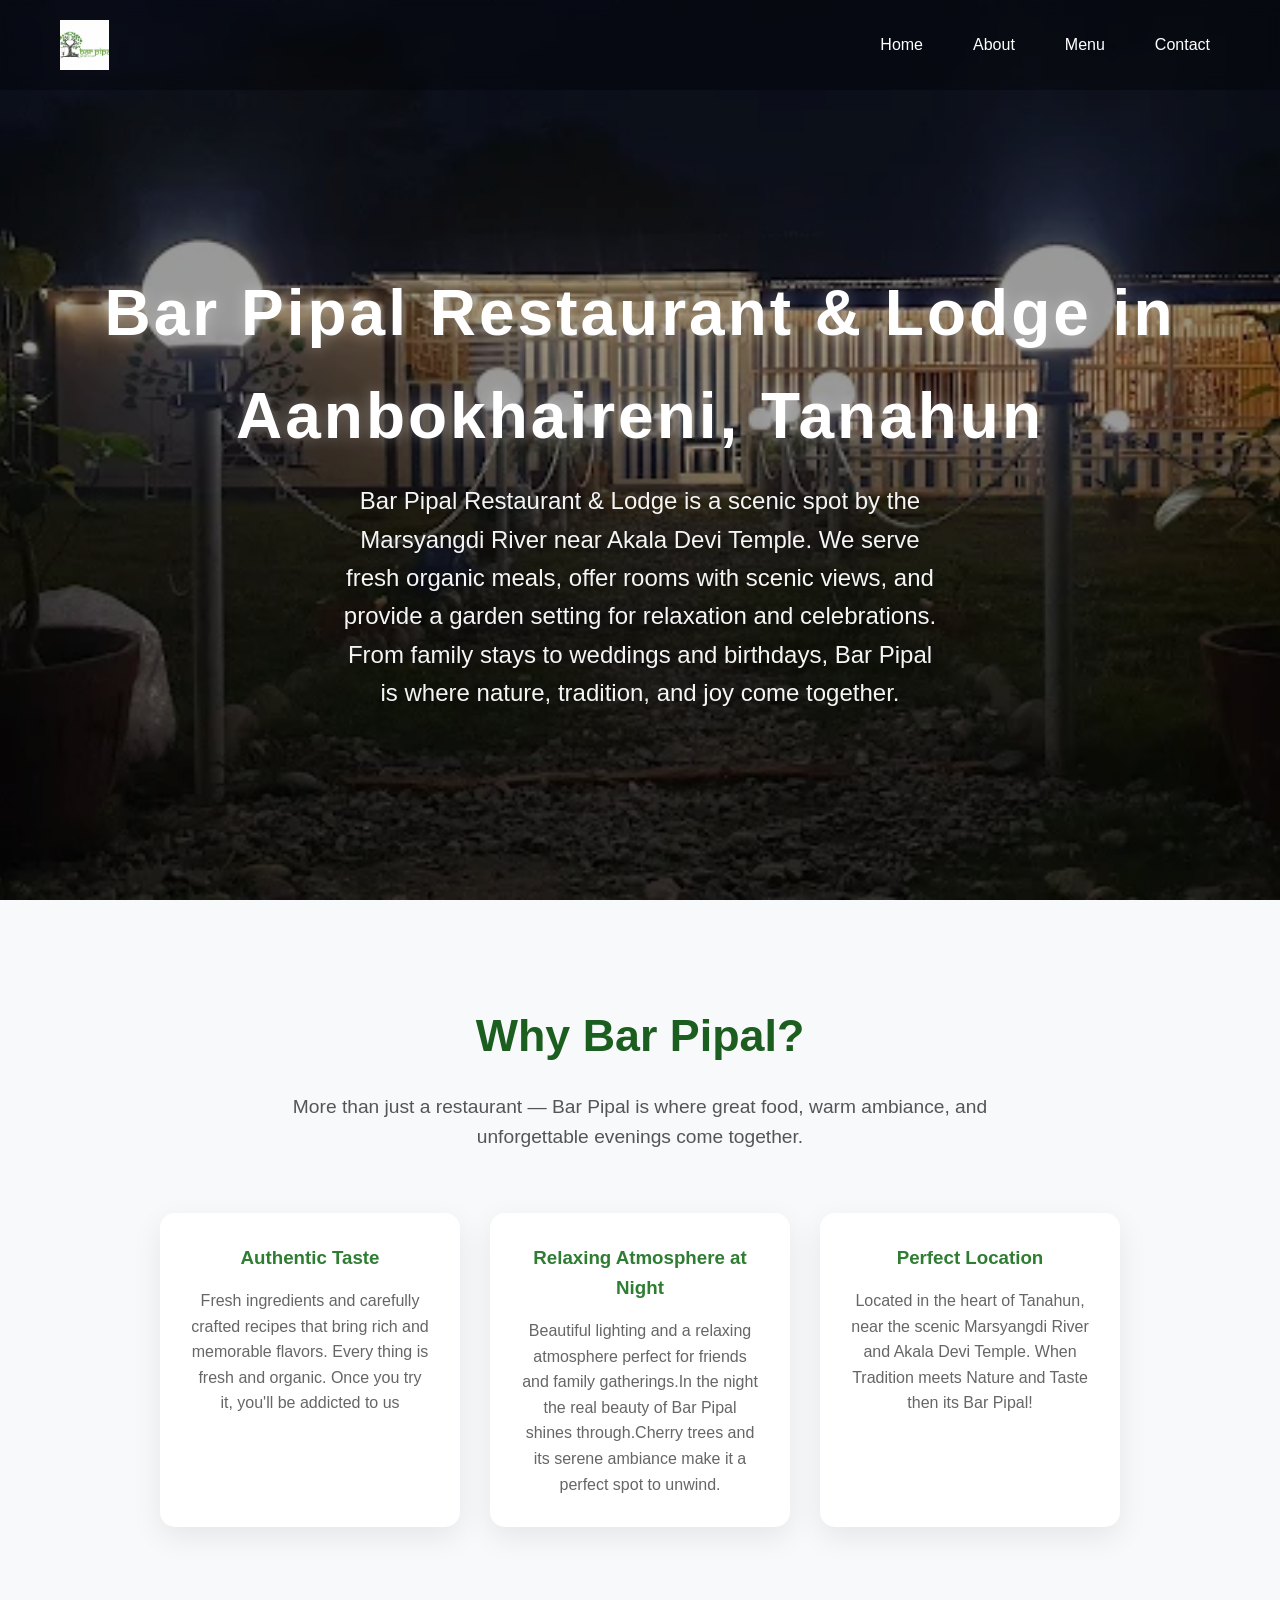
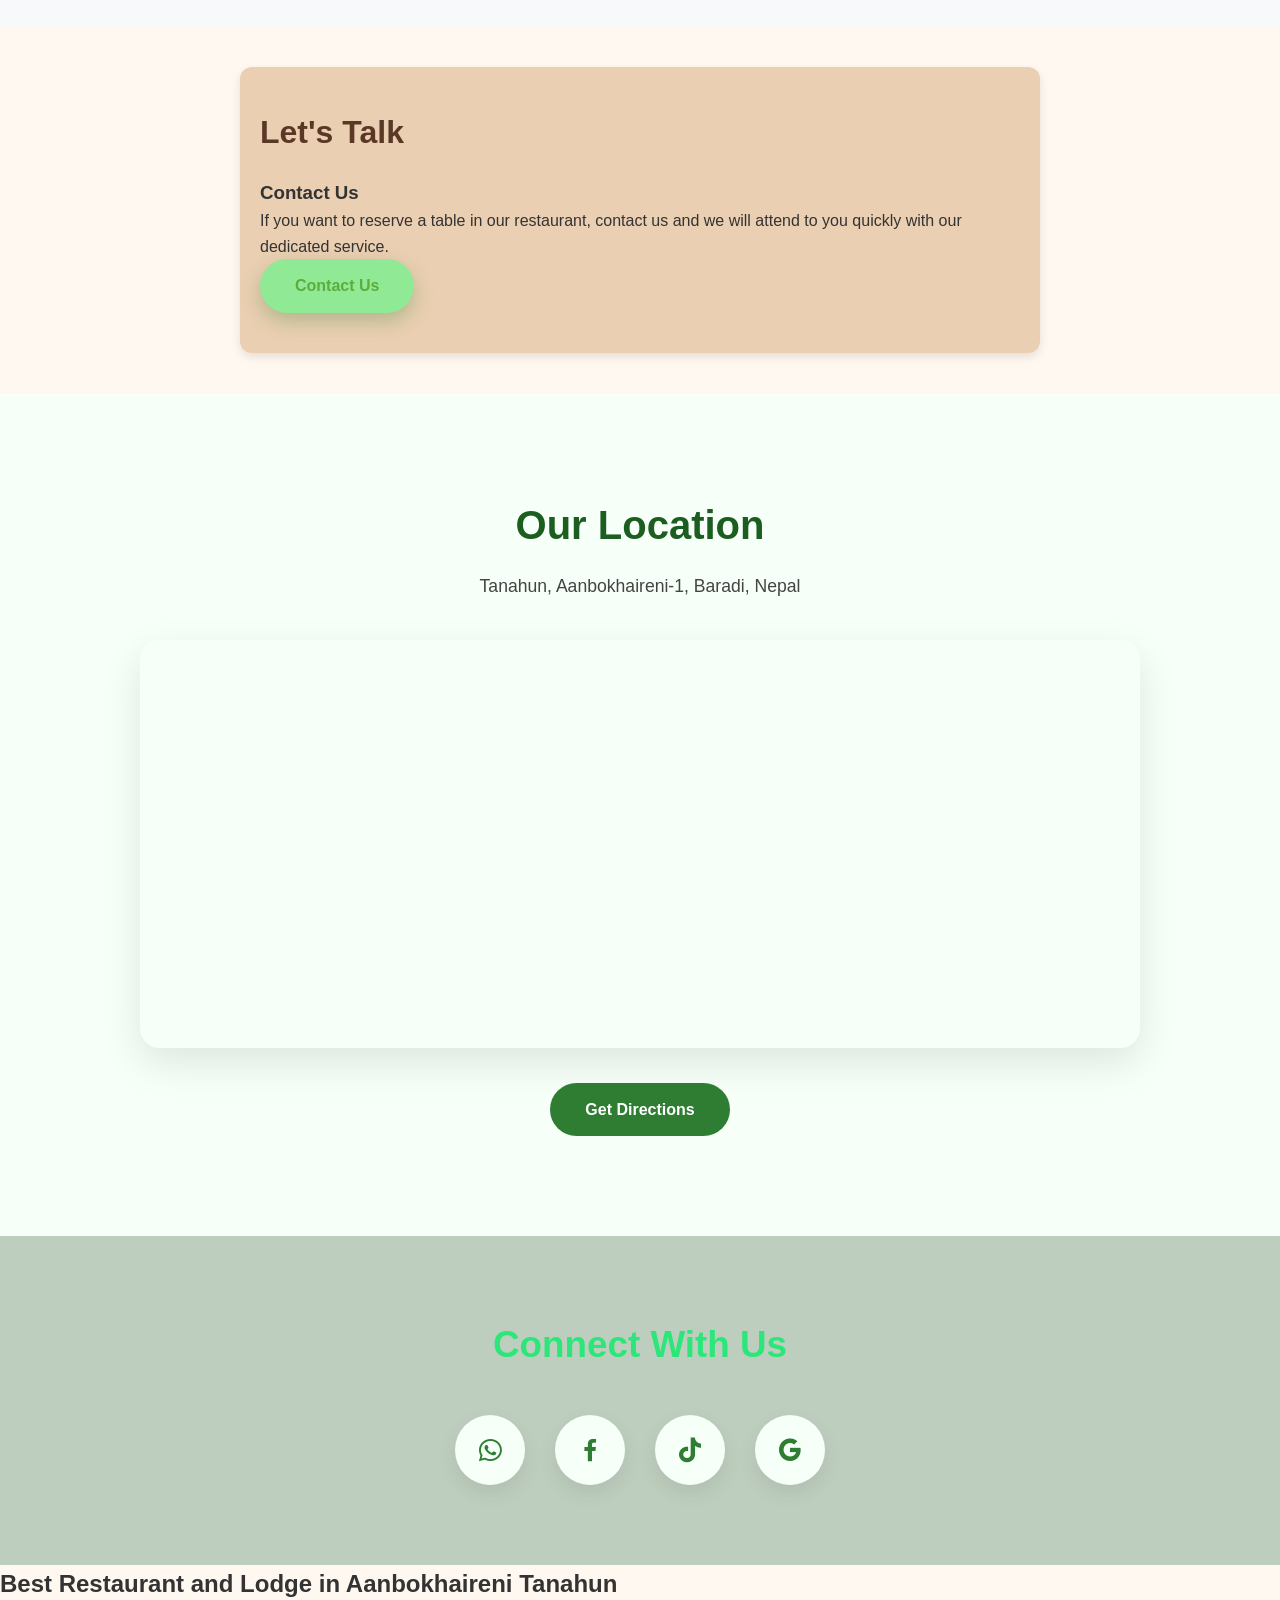
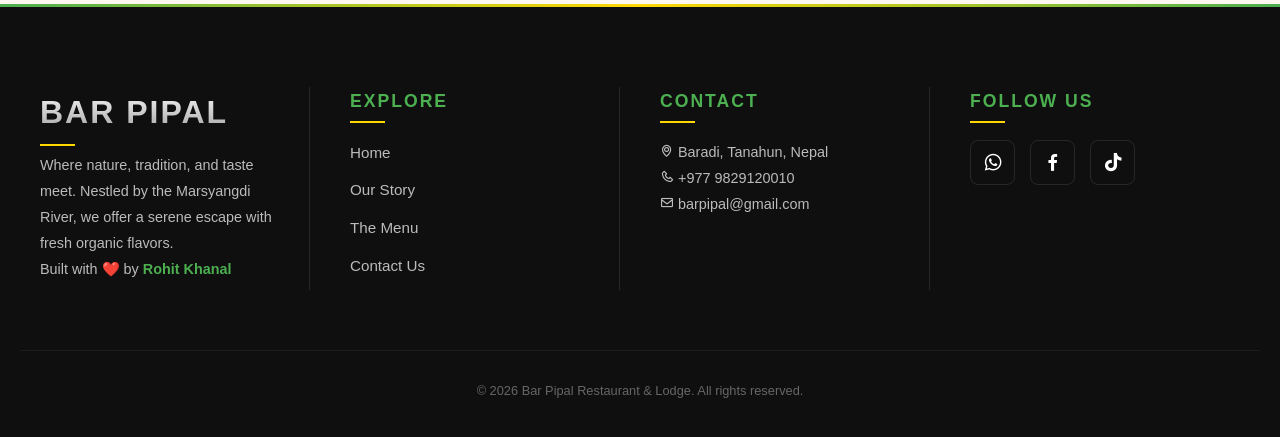
==== index.html @ 46349d4a "Fix HTML encoding issues in index.html" ====
<!DOCTYPE html>
<html lang="en">
<head>
    <meta charset="UTF-8">
    <meta name="viewport" content="width=device-width, initial-scale=1.0">
    <script async src="https://pagead2.googlesyndication.com/pagead/js/adsbygoogle.js?client=ca-pub-4267064071274874"
     crossorigin="anonymous"></script>
    
   <title>Bar Pipal Restaurant & Lodge | Aanbokhaireni Tanahun Nepal</title>

     <meta name="description" content="Bar Pipal Restaurant & Lodge in Aanbokhaireni, Tanahun. Enjoy fresh organic food, scenic Marsyangdi river views, comfortable rooms, and a relaxing garden atmosphere.">

     <meta name="keywords" content="Bar Pipal, Bar Pipal Tanahun, restaurant in Aanbokhaireni, lodge in Tanahun, Marsyangdi river restaurant, organic food Nepal">

     <meta name="author" content="Rohit Khanal">
     <meta property="og:title" content="Bar Pipal Restaurant & Lodge">
     <meta property="og:description" content="Enjoy fresh organic meals and scenic views at Bar Pipal near Marsyangdi River.">
     <meta property="og:image" content="https://barpipal1.vercel.app/images/logo.png">
     <meta property="og:type" content="website">
     <meta property="og:url" content="https://barpipal1.vercel.app/">
     <meta name="robots" content="index, follow">
    <!-- Boxicons for icons if needed -->
  <link rel="stylesheet" href="style.css">

    <!-- CSS -->
    <link href='https://cdn.jsdelivr.net/npm/boxicons@2.1.4/css/boxicons.min.css' rel='stylesheet'>
    <link rel="icon" href="images/logo.png" type="image/png">
    <link rel="canonical" href="https://barpipal1.vercel.app/">
    <script type="application/ld+json">
{
  "@context": "https://schema.org",
  "@type": "Restaurant",
  "name": "Bar Pipal Restaurant & Lodge",
  "image": "https://barpipal1.vercel.app/images/logo.png",
  "address": {
    "@type": "PostalAddress",
    "streetAddress": "Aanbokhaireni-1, Baradi",
    "addressLocality": "Tanahun",
    "addressCountry": "NP"
  },
  "telephone": "+9779829120010",
  "url": "https://barpipal1.vercel.app/"
}
</script>
</head>
<body>

    <!-- HEADER -->
    <header>
    <div class="logo">
      <img src="images/logo.png" height="100" width="100" alt="Bar Pipal Logo">
    </div>
    <nav>
        <ul>
            <li><a href="index.html">Home</a></li>
            <li><a href="about.html">About</a></li>
            <li><a href="menu.html">Menu</a></li>
           <li><a href="#contact">Contact</a></li>
        </ul>
    </nav>
</header>


<section class="home fade-in">
  <h1>Bar Pipal Restaurant & Lodge in Aanbokhaireni, Tanahun</h1>
    <p>
        Bar Pipal Restaurant & Lodge is a scenic spot by the Marsyangdi River near Akala Devi Temple. We serve fresh organic meals, offer rooms with scenic views, and provide a garden setting for relaxation and celebrations. From family stays to weddings and birthdays, Bar Pipal is where nature, tradition, and joy come together.
    </p>
</section>

<section class="why fade-in">
    <div class="why-container">
        <h2>Why Bar Pipal?</h2>
        <p class="why-intro">
            More than just a restaurant — Bar Pipal is where great food,
            warm ambiance, and unforgettable evenings come together.
        </p>

        <div class="why-cards">
            <div class="card">
                <h3>Authentic Taste</h3>
                <p>Fresh ingredients and carefully crafted recipes that bring rich and memorable flavors. Every thing is fresh and organic. Once you try it, you'll be addicted to us</p>
            </div>

            <div class="card">
                <h3>Relaxing Atmosphere at Night</h3>
                <p>Beautiful lighting and a relaxing atmosphere perfect for friends and family gatherings.In the night the real beauty of Bar Pipal shines through.Cherry trees and its serene ambiance make it a perfect spot to unwind.</p>
            </div>

            <div class="card">
                <h3>Perfect Location</h3>
                <p>Located in the heart of Tanahun, near the scenic Marsyangdi River and Akala Devi Temple. When Tradition meets Nature and Taste then its Bar Pipal!</p>
            </div>
        </div>
    </div>
    </div>
</section>  
<section class="contact fade-in" id="contact">
    <div class="cta-container">
        <h2>Let's Talk</h2>
        <h3>Contact Us</h3>

        <p>
            If you want to reserve a table in our restaurant, contact us and 
            we will attend to you quickly with our dedicated service.
        </p>

        <a href="contact.html" class="cta-btn">Contact Us</a>
    </div>
</section>

<section class="location fade-in">
    <div class="location-container">
        <h2>Our Location</h2>
        <p>Tanahun, Aanbokhaireni-1, Baradi, Nepal</p>

        <div class="map-container">
            <!-- Paste your Google Maps iframe here -->
           <iframe src="https://www.google.com/maps/embed?pb=!1m18!1m12!1m3!1d8652.37045884865!2d84.47500231141022!3d27.9301334219957!2m3!1f0!2f0!3f0!3m2!1i1024!2i768!4f13.1!3m3!1m2!1s0x39951bb673c47301%3A0xb1c417a63ac06e89!2sBarPipal!5e0!3m2!1sen!2snp!4v1771689068359!5m2!1sen!2snp"
            width="100%"
             height="400"
              style="border:0;" 
              allowfullscreen="" 
              loading="lazy"
              referrerpolicy="no-referrer-when-downgrade">

           </iframe>
        </div>

       <a href="https://maps.app.goo.gl/7sVR7y3SYaFeJ9Nj8" 
   target="_blank" 
   class="map-btn">
   Get Directions
</a>
    </div>
</section>
     <!-- Google AdSense Ad Unit - Top of Homepage -->
    <section class="ad-top">
        <ins class="adsbygoogle"
             style="display:block"
             data-ad-client="ca-pub-4267064071274874"
             data-ad-slot="7898402082"
             data-ad-format="auto"
             data-full-width-responsive="true"></ins>
        <script>
             (adsbygoogle = window.adsbygoogle || []).push({});
        </script>
    </section>
<section class="social-connect fade-in">
    <div class="social-container">
        <h2>Connect With Us</h2>

        <div class="social-icons">
            <a href="https://wa.me/+9779806651199" target="_blank" class="social-link">
                <i class='bx bxl-whatsapp'></i>
            </a>
            <a href="https://www.facebook.com/bar.pipal.540171" class="social-link">
                <i class='bx bxl-facebook'></i>
            </a>

            <a href="https://www.tiktok.com/@barpipal22" class="social-link">
                <i class='bx bxl-tiktok'></i>
            </a>
            <a href="https://www.google.com/search?sca_esv=bbb1899a236f26c2&sxsrf=ANbL-n7U3REVHKglBbjmU9_zMnOv6ZDVQw:1771691112858&si=AL3DRZEsmMGCryMMFSHJ3StBhOdZ2-6yYkXd_doETEE1OR-qOYEk6Iun9Jo27Pt2mNhjzwu-yEXTOF2ILr1MZsGmGSoUUfRoTXHUktSu_gx-Umxbfh9eFUUTUasrdF_00rIR1EAoLYbjwtE9hqjJbq9CkhiM5z9tRQ%3D%3D&q=Bar+Pipal+Restro+And+Lounge+Bar+Reviews&sa=X&ved=2ahUKEwjs4Lvb_-qSAxXoupUCHZt2FIoQ0bkNegQILhAF&biw=1366&bih=599&dpr=1" class="social-link">
                <i class='bx bxl-google'></i>
            </a>
            
        </div>
    </div>
</section>
<section class="seo-text">
<h2>Best Restaurant and Lodge in Aanbokhaireni Tanahun</h2>
</section>
 <!-- ================= FOOTER ================= -->
<footer class="site-footer">
    <div class="footer-container">
        <div class="footer-column">
            <h3 class="footer-logo">Bar Pipal</h3>
            <p>Where nature, tradition, and taste meet. Nestled by the Marsyangdi River, we offer a serene escape with fresh organic flavors.</p>
            <div class="developer-tag">
                <p>Built with ❤️ by <a href="https://www.linkedin.com/in/rohit-khanal-17b892379" target="_blank">Rohit Khanal</a></p>
            </div>
        </div>

        <div class="footer-column">
            <h3>Explore</h3>
            <ul>
                <li><a href="index.html">Home</a></li>
                <li><a href="about.html">Our Story</a></li>
                <li><a href="menu.html">The Menu</a></li>
                <li><a href="contact.html">Contact Us</a></li>
            </ul>
        </div>

        <div class="footer-column">
            <h3>Contact</h3>
            <p><i class='bx bx-map'></i> Baradi, Tanahun, Nepal</p>
            <p><i class='bx bx-phone'></i> +977 9829120010</p>
            <p><i class='bx bx-envelope'></i> barpipal@gmail.com</p>
        </div>

        <div class="footer-column">
            <h3>Follow Us</h3>
            <div class="footer-socials">
                <a href="https://wa.me/9779806651199" target="_blank"><i class='bx bxl-whatsapp'></i></a>
                <a href="https://www.facebook.com/bar.pipal.540171" target="_blank"><i class='bx bxl-facebook'></i></a>
                <a href="https://www.tiktok.com/@barpipal22" target="_blank"><i class='bx bxl-tiktok'></i></a>
            </div>
        </div>
    </div>

    <div class="footer-bottom">
        <p>© 2026 Bar Pipal Restaurant & Lodge. All rights reserved.</p>
    </div>
</footer>
<script src="script.js"></script>
</body>
</html>
---- style.css ----
/* ===== MAIN COLORS ===== */
:root {
    --primary-color: #2E7D32;   /* Dark Green - main theme */
    --secondary-color: #FFFFFF;  /* White - for text and background */
    --accent-color: #A5D6A7;     /* Light Green - highlights */
    --highlight-color: #FFC107;  /* Amber - small pops for buttons or hover */
    --text-color: #1B5E20;       /* Darker green for headings/text */
}

/* ===== GLOBAL STYLING ===== */
* {
    margin: 0;
    padding: 0;
    box-sizing: border-box;
    font-family: 'Segoe UI', Tahoma, Geneva, Verdana, sans-serif;
}
.home * {
    position: relative;
    z-index: 1;
}

body {
    line-height: 1.6;
    color: var(--text-color);
    background-color: var(--secondary-color);
}

a {
    text-decoration: none;
    color: inherit;
    transition: color 0.3s;
}

a:hover {
    color: var(--accent-color);
}

/* ===== HEADER ===== */
/* Remove header background */
header {
    position: fixed;
    top: 0;
    left: 0;
    width: 100%;
    padding: 20px 60px;
    display: flex;
    justify-content: space-between;
    align-items: center;

    background: rgba(0, 0, 0, 0.3); /* semi-transparent */
    backdrop-filter: blur(8px);    /* blur effect */
    -webkit-backdrop-filter: blur(8px);

    z-index: 1000;
}
header.scrolled {
    background: rgba(0, 0, 0, 0.85);
    transition: 0.3s ease;
}
nav ul li a {
    font-size: 1rem;
    font-weight: 500;
    color: white;
    padding: 5px 10px;
    border-radius: 5px;
    transition: 0.3s;
}

nav ul li a:hover {
    background-color: var(--accent-color);
    color: var(--secondary-color);
}
header .logo img {
    height: 50px;   /* smaller logo */
    width: auto;
}


nav ul li a:hover {
    color: var(--accent-color);
}

/* HOME SECTION / HERO IMAGE */
.home {
    position: relative;
    background: url('images/night.webp') center/cover no-repeat;
    height: 100vh;
    display: flex;
    flex-direction: column;
    align-items: center;
    justify-content: center;
    text-align: center;
    color: white;
    text-shadow: 2px 2px 8px rgba(0,0,0,0.6);
    margin-top: 0;  /* remove any header overlap */
    padding-top: 100px;
}
/* darkoverlay */
.home::before {
    content: "";
    position: absolute;
    inset: 0;
    background: rgba(0, 0, 0, 0.4); /* lighter overlay */
    z-index: 0;
}

/* Make text appear above overlay */
.home h1 {
    font-size: 4rem;
    font-weight: 700;
    letter-spacing: 3px;
    margin-bottom: 15px;
    text-shadow: 0 0 15px rgba(255, 255, 255, 0.3);
}
.home p {
    font-size: 1.3rem;
    max-width: 600px;
    margin-bottom: 30px;
    opacity: 1; /* remove dim effect */
    color: #f5f5f5; /* slightly softer white */
}

.home .button {
    background-color: var(--highlight-color);
    color: var(--primary-color);
    padding: 12px 30px;
    border-radius: 30px;
    font-weight: bold;
    box-shadow: 0 5px 15px rgba(0,0,0,0.2);
    transition: 0.3s;
}

.home .button:hover {
    background-color: var(--accent-color);
    color: var(--secondary-color);
    transform: translateY(-3px);
}

/* Responsive */
@media (max-width: 900px) {
    .home h1 {
        font-size: 3rem;
    }

    .home p {
        font-size: 1.2rem;
    }

    header {
        padding: 15px 20px;
    }

    nav ul {
        gap: 15px;
    }
}

.logo {
    font-size: 1.8rem;
    font-weight: bold;
    color: var(--primary-color);
}

header .logo img {
    height: 50px;   /* smaller logo */
    width: auto;
    display: block;
}

nav ul {
    display: flex;
    list-style: none;
    gap: 30px;
}


nav ul li a:hover {
    background-color: var(--accent-color);
    color: var(--secondary-color);
}

/* ===== HOME SECTION ===== */
.home {
    background-image: url('images/night.webp'); /* make sure this path is correct */
    background-size: cover;
    background-position: center;
    background-repeat: no-repeat;
    height: 100vh;
    display: flex;
    flex-direction: column;
    align-items: center;
    justify-content: center;
    text-align: center;
    color: var(--secondary-color); /* white text */
    text-shadow: 2px 2px 8px rgba(0,0,0,0.6);
    z-index: 0;  /* make sure it's behind header */
}

.home h1 {
    font-size: 4rem;
    margin-bottom: 15px;
    font-weight: 700;
}

.home p {
    font-size: 1.5rem;
    margin-bottom: 25px;
    max-width: 600px;
}

.home .button {
    background-color: var(--highlight-color);
    color: var(--primary-color);
    padding: 12px 30px;
    border-radius: 30px;
    font-weight: bold;
    text-transform: uppercase;
    box-shadow: 0 5px 15px rgba(0,0,0,0.2);
    transition: 0.3s;
}

.home .button:hover {
    background-color: var(--accent-color);
    color: var(--secondary-color);
    transform: translateY(-3px);
}

/* ===== RESPONSIVE ===== */
@media (max-width: 900px) {
    .home {
        height: auto;
        padding: 80px 20px;
    }

    .home h1 {
        font-size: 3rem;
    }

    .home p {
        font-size: 1.2rem;
    }

    nav ul {
        gap: 15px;
    }
}
@media (max-width: 900px) {
    .why-cards {
        flex-direction: column;
        align-items: center;
    }

    .card {
        width: 90%;
    }
}
/* ===== WHY SECTION ===== */

.why {
    padding: 100px 60px;
    background-color: #f8f9fa; /* soft light background */
    text-align: center;
}

.why h2 {
    font-size: 2.8rem;
    margin-bottom: 20px;
    color: #1B5E20; /* deep green */
}

.why-intro {
    max-width: 700px;
    margin: 0 auto 60px auto;
    font-size: 1.2rem;
    color: #555;
}

.why-cards {
    display: flex;
    justify-content: center;
    gap: 30px;
    flex-wrap: wrap;
}

.card {
    background: white;
    padding: 30px;
    width: 300px;
    border-radius: 15px;
    box-shadow: 0 10px 30px rgba(0,0,0,0.08);
    transition: 0.3s;
}

.card:hover {
    transform: translateY(-10px);
}

.card h3 {
    margin-bottom: 15px;
    color: #2E7D32;
}

.card p {
    color: #666;
}
/* ===== CTA CONTACT SECTION ===== */

.cta-contact {
    padding: 100px 20px;
    background-color: #458a2a; /* milky soft white-green */
    text-align: center;
}

.cta-container {
    max-width: 800px;
    margin: auto;
}

.cta-contact h2 {
    font-size: 2.5rem;
    color: #1B5E20; /* deep green */
    margin-bottom: 10px;
}

.cta-contact h3 {
    font-size: 1.5rem;
    color: #2E7D32;
    margin-bottom: 25px;
    font-weight: 500;
}

.cta-contact p {
    font-size: 1.1rem;
    color: #4a4a4a;
    margin-bottom: 35px;
    line-height: 1.7;
}

.cta-btn {
    display: inline-block;
    padding: 14px 35px;
    background-color: #90e995; /* pure green */
    color: #ffffff;
    font-weight: bold;
    border-radius: 40px;
    transition: 0.3s ease;
    box-shadow: 0 8px 20px rgba(46,125,50,0.3);
}

.cta-btn:hover {
    background-color: #000c01; /* darker green */
    transform: translateY(-3px);
}
/* ===== SOCIAL CONNECT SECTION ===== */

.social-connect {
    padding: 80px 20px;
    background-color: #becebe; /* clean white */
    text-align: center;
}

.social-connect h2 {
    font-size: 2.3rem;
    color: #2de67a;
    margin-bottom: 40px;
}

.social-icons {
    display: flex;
    justify-content: center;
    gap: 30px;
}

.social-link {
    width: 70px;
    height: 70px;
    background-color: #f6fff8; /* milky green */
    border-radius: 50%;
    display: flex;
    align-items: center;
    justify-content: center;
    font-size: 30px;
    color: #2E7D32;
    transition: 0.3s ease;
    box-shadow: 0 8px 20px rgba(0,0,0,0.08);
}

.social-link:hover {
    background-color: #2E7D32; /* pure green */
    color: #ffffff;
    transform: translateY(-6px);
}
/* ===== LOCATION SECTION ===== */

.location {
    padding: 100px 20px;
    background-color: #f6fff8; /* milky white-green */
    text-align: center;
}

.location h2 {
    font-size: 2.5rem;
    color: #1B5E20;
    margin-bottom: 15px;
}

.location p {
    margin-bottom: 40px;
    font-size: 1.1rem;
    color: #444;
}

.map-container {
    max-width: 1000px;
    margin: auto;
    border-radius: 20px;
    overflow: hidden;
    box-shadow: 0 15px 40px rgba(0,0,0,0.1);
}

.map-btn {
    display: inline-block;
    margin-top: 35px;
    padding: 14px 35px;
    background-color: #2E7D32;
    color: white;
    border-radius: 40px;
    font-weight: bold;
    transition: 0.3s ease;
}

.map-btn:hover {
    background-color: #1B5E20;
    transform: translateY(-3px);
}
html {
    scroll-behavior: smooth;
}
.fade-in {
    opacity: 0;
    transform: translateY(40px);
    transition: 0.8s ease;
    will-change: opacity, transform;
}
.fade-in.show {
    opacity: 1;
    transform: translateY(0);
}
.whatsapp-float {
    position: fixed;
    bottom: 25px;
    right: 25px;
    background-color: #25D366;
    color: white;
    width: 60px;
    height: 60px;
    border-radius: 50%;
    display: flex;
    align-items: center;
    justify-content: center;
    font-size: 28px;
    box-shadow: 0 10px 25px rgba(0,0,0,0.3);
    transition: 0.3s ease;
    z-index: 1000;
}

.whatsapp-float:hover {
    transform: scale(1.1);
}
/* ===== style.css ===== */

/* Reset & basic styles */
* {
  margin: 0;
  padding: 0;
  box-sizing: border-box;
  font-family: 'Arial', sans-serif;
}

body {
  background-color: #fff8f0;
  color: #333;
  line-height: 1.6;
}

/* Contact Section */
#contact {
  background-color: #ebcfb2;
  padding: 40px 20px;
  border-radius: 12px;
  margin: 40px auto;
  max-width: 800px;
  box-shadow: 0 4px 10px rgba(0,0,0,0.1);
}

#contact h2 {
  font-size: 2rem;
  color: #5A3825;
  margin-bottom: 20px;
}

#contact ul {
  list-style: none;
  margin-bottom: 20px;
}

#contact ul li {
  margin: 10px 0;
  font-size: 1.1rem;
}

#contact a {
  color: #5dad3d;
  text-decoration: none;
}

#contact a:hover {
  text-decoration: underline;
}

#contact button {
  background-color: #133312;
  color: #fff;
  border: none;
  padding: 12px 25px;
  border-radius: 8px;
  cursor: pointer;
  font-size: 1rem;
  transition: background-color 0.3s;
}

#contact button:hover {
  background-color: #267e26;
}
/* --- Contact Page Styles --- */
.contact-page {
    padding: 80px 20px;
    background-color: #F3F8F3; /* Light Green Tint */
    min-height: 80vh;
}

.contact-container {
    max-width: 1100px;
    margin: 0 auto;
    display: grid;
    grid-template-columns: 1fr 1.2fr;
    gap: 50px;
    background: #FDFFF7; /* Milky White */
    padding: 50px;
    border-radius: 20px;
    box-shadow: 0 15px 40px rgba(0,0,0,0.05);
}

.contact-info-wrapper h2 {
    color: #2E7D32;
    font-size: 2.2rem;
    margin-bottom: 10px;
}

.sub-text {
    color: #666;
    margin-bottom: 40px;
}

.info-card {
    display: flex;
    align-items: center;
    gap: 20px;
    margin-bottom: 30px;
}

.info-card i {
    background: #4CAF50;
    color: white;
    width: 50px;
    height: 50px;
    display: flex;
    align-items: center;
    justify-content: center;
    border-radius: 12px;
    font-size: 1.5rem;
}

.info-card h3 {
    margin: 0;
    font-size: 1.1rem;
    color: #2E7D32;
}

.info-card p {
    margin: 0;
    color: #555;
}

/* Form Styling */
.form-group {
    margin-bottom: 20px;
}

.form-group label {
    display: block;
    font-weight: 600;
    margin-bottom: 8px;
    color: #333;
}

.form-group input, .form-group textarea {
    width: 100%;
    padding: 12px;
    border: 1px solid #ddd;
    border-radius: 8px;
    background: #fdfdfd;
    font-family: inherit;
}

.submit-btn {
    background: #4CAF50;
    color: white;
    border: none;
    padding: 15px 30px;
    border-radius: 8px;
    font-weight: bold;
    cursor: pointer;
    transition: 0.3s;
    width: 100%;
}

.submit-btn:hover {
    background: #2E7D32;
    transform: translateY(-2px);
}

/* Review Button */
.feedback-box {
    margin-top: 30px;
    padding-top: 20px;
    border-top: 1px solid #eee;
    text-align: center;
}

.google-btn {
    display: inline-flex;
    align-items: center;
    gap: 10px;
    text-decoration: none;
    color: #333;
    font-weight: bold;
    border: 1px solid #ddd;
    padding: 10px 20px;
    border-radius: 30px;
    transition: 0.3s;
}

.google-btn:hover {
    background: #ea4335;
    color: white;
    border-color: #ea4335;
}

@media (max-width: 850px) {
    .contact-container {
        grid-template-columns: 1fr;
        padding: 30px;
    }
}

.site-footer {
    background-color: #1a1a1a; /* Deep Black/Charcoal */
    color: #e0e0e0;
    padding: 70px 20px 30px;
    font-family: 'Segoe UI', sans-serif;
    /* Attractive Top Line (Gradient from Green to Gold) */
    border-top: 3px solid transparent;
    border-image: linear-gradient(to right, #4CAF50, #ffd700, #4CAF50);
    border-image-slice: 1;
}

.footer-container {
    max-width: 1200px;
    margin: 0 auto;
    display: grid;
    grid-template-columns: repeat(auto-fit, minmax(220px, 1fr));
    gap: 40px;
}

/* Decorative Vertical Lines for Desktop */
@media (min-width: 992px) {
    .footer-column:not(:last-child) {
        border-right: 1px solid rgba(255, 255, 255, 0.1);
        padding-right: 20px;
    }
}

.footer-column h3 {
    color: #4CAF50; /* Fresh Green Title */
    font-size: 1.1rem;
    margin-bottom: 25px;
    text-transform: uppercase;
    letter-spacing: 2px;
    position: relative;
}

/* Underline for each header */
.footer-column h3::after {
    content: '';
    position: absolute;
    left: 0;
    bottom: -8px;
    width: 40px;
    height: 2px;
    background-color: #ffd700; /* Gold accent line */
}

.footer-logo {
    font-size: 1.8rem !important;
    font-weight: bold;
    color: #ffffff !important;
    margin-bottom: 15px !important;
}

.footer-column p {
    font-size: 0.9rem;
    line-height: 1.8;
    color: #bbb;
}

.footer-column ul {
    list-style: none;
    padding: 0;
}

.footer-column ul li {
    margin-bottom: 12px;
}

.footer-column ul li a {
    text-decoration: none;
    color: #bbb;
    font-size: 0.95rem;
    transition: all 0.3s ease;
}

.footer-column ul li a:hover {
    color: #ffd700; /* Gold on hover */
    padding-left: 8px;
}

.footer-socials {
    display: flex;
    gap: 15px;
    margin-top: 20px;
}

.footer-socials a {
    border: 1px solid #4CAF50;
    color: #4CAF50;
    width: 40px;
    height: 40px;
    display: flex;
    align-items: center;
    justify-content: center;
    border-radius: 5px; /* Square with slight roundness */
    text-decoration: none;
    font-size: 1.3rem;
    transition: all 0.4s ease;
}

.footer-socials a:hover {
    background: #4CAF50;
    color: #1a1a1a;
    transform: rotate(360deg); /* Playful spin */
}

.footer-bottom {
    text-align: center;
    margin-top: 60px;
    padding-top: 25px;
    border-top: 1px solid rgba(255, 255, 255, 0.05);
    font-size: 0.8rem;
    color: #777;
}

.developer-tag a {
    color: #4CAF50;
    text-decoration: none;
    font-weight: bold;
}

.developer-tag a:hover {
    text-decoration: underline;
}

@media (max-width: 768px) {
    .footer-container { text-align: center; }
    .footer-column h3::after { left: 50%; transform: translateX(-50%); }
    .footer-socials { justify-content: center; }
}
/* --- Elegant Dark Footer --- */
.site-footer {
    background-color: #0f0f0f; /* Pure dark theme */
    color: #ffffff;
    padding: 80px 20px 30px;
    font-family: 'Segoe UI', sans-serif;
    position: relative;
    overflow: hidden;
}

/* Glowing Accent Line at Top */
.footer-line-top {
    position: absolute;
    top: 0;
    left: 0;
    width: 100%;
    height: 3px;
    background: linear-gradient(90deg, transparent, #4CAF50, #ffd700, #4CAF50, transparent);
}

.footer-container {
    max-width: 1200px;
    margin: 0 auto;
    display: grid;
    grid-template-columns: repeat(auto-fit, minmax(220px, 1fr));
    gap: 40px;
}

/* Header Styling */
.footer-column h3 {
    color: #4CAF50; /* Green accents */
    font-size: 1.1rem;
    margin-bottom: 25px;
    text-transform: uppercase;
    letter-spacing: 2px;
    position: relative;
}

/* Gold Accent Underline */
.footer-column h3::after {
    content: '';
    position: absolute;
    left: 0;
    bottom: -8px;
    width: 35px;
    height: 2px;
    background-color: #ffd700; /* Gold line */
}

.footer-logo {
    font-size: 2rem !important;
    font-weight: 800;
    color: #ffffff !important;
    margin-bottom: 15px !important;
    background: -webkit-linear-gradient(#fff, #999);
    -webkit-background-clip: text;
    -webkit-text-fill-color: transparent;
}

.footer-column p {
    font-size: 0.9rem;
    line-height: 1.8;
    color: #bbbbbb;
}

/* Links with Hover Effect */
.footer-links {
    list-style: none;
    padding: 0;
}

.footer-links li {
    margin-bottom: 12px;
}

.footer-links li a {
    text-decoration: none;
    color: #bbbbbb;
    transition: all 0.3s ease;
    display: inline-block;
}

.footer-links li a:hover {
    color: #ffd700;
    transform: translateX(10px); /* Moves slightly right on hover */
}

/* Social Icon Boxes */
.footer-socials {
    display: flex;
    gap: 15px;
}

.footer-socials a {
    width: 45px;
    height: 45px;
    display: flex;
    align-items: center;
    justify-content: center;
    border: 1px solid rgba(255, 255, 255, 0.1);
    border-radius: 8px;
    color: #ffffff;
    font-size: 1.4rem;
    transition: all 0.4s cubic-bezier(0.175, 0.885, 0.32, 1.275);
}

.footer-socials a:hover {
    background: #4CAF50;
    border-color: #4CAF50;
    transform: translateY(-10px) scale(1.1);
    box-shadow: 0 10px 20px rgba(76, 175, 80, 0.3);
}

/* Footer Bottom Credit */
.footer-bottom {
    text-align: center;
    margin-top: 60px;
    padding-top: 25px;
    position: relative;
}

.footer-line-bottom {
    width: 100px;
    height: 1px;
    background: rgba(255, 255, 255, 0.1);
    margin: 0 auto 20px;
}

.footer-bottom p {
    font-size: 0.8rem;
    color: #666;
    margin: 5px 0;
}

.dev-credit a {
    color: #ffd700;
    text-decoration: none;
    font-weight: 600;
}

/* Responsive vertical divider removal */
@media (max-width: 768px) {
    .footer-container { text-align: center; }
    .footer-column h3::after { left: 50%; transform: translateX(-50%); }
    .footer-socials { justify-content: center; }
}
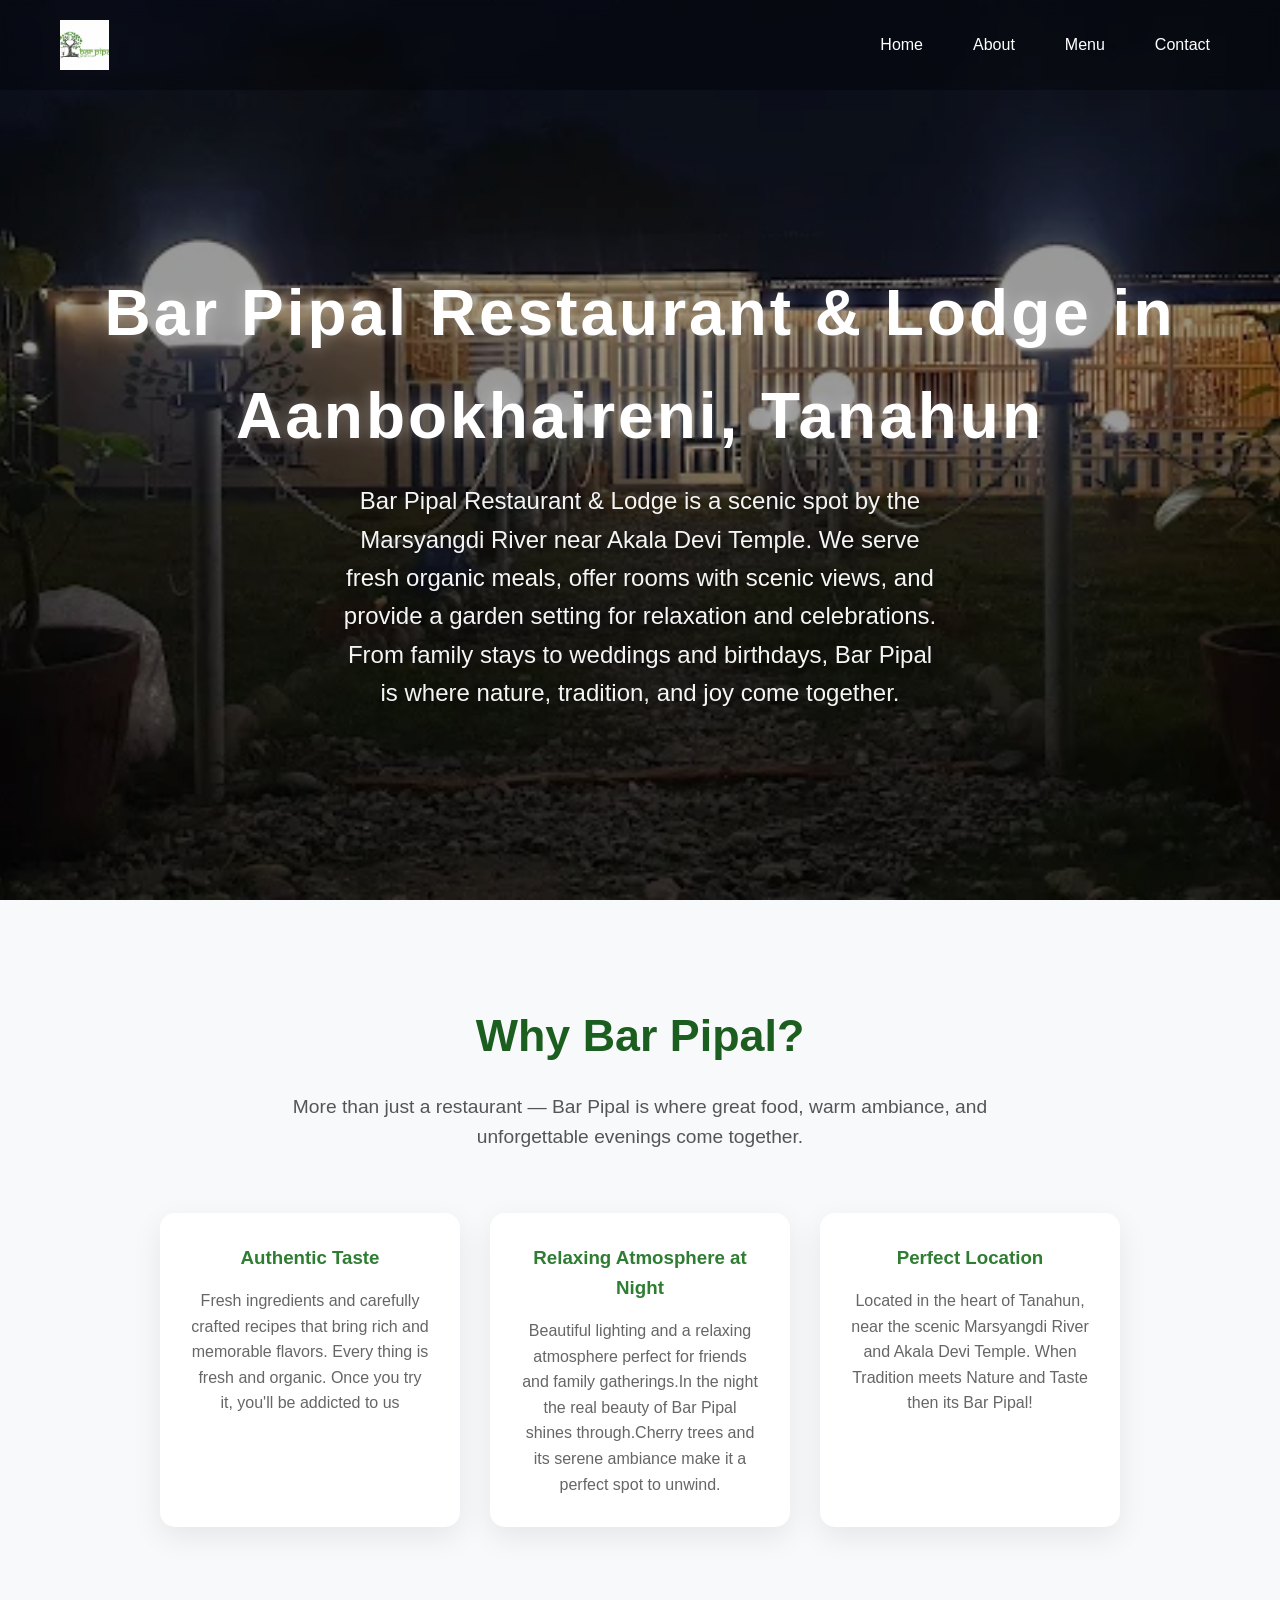
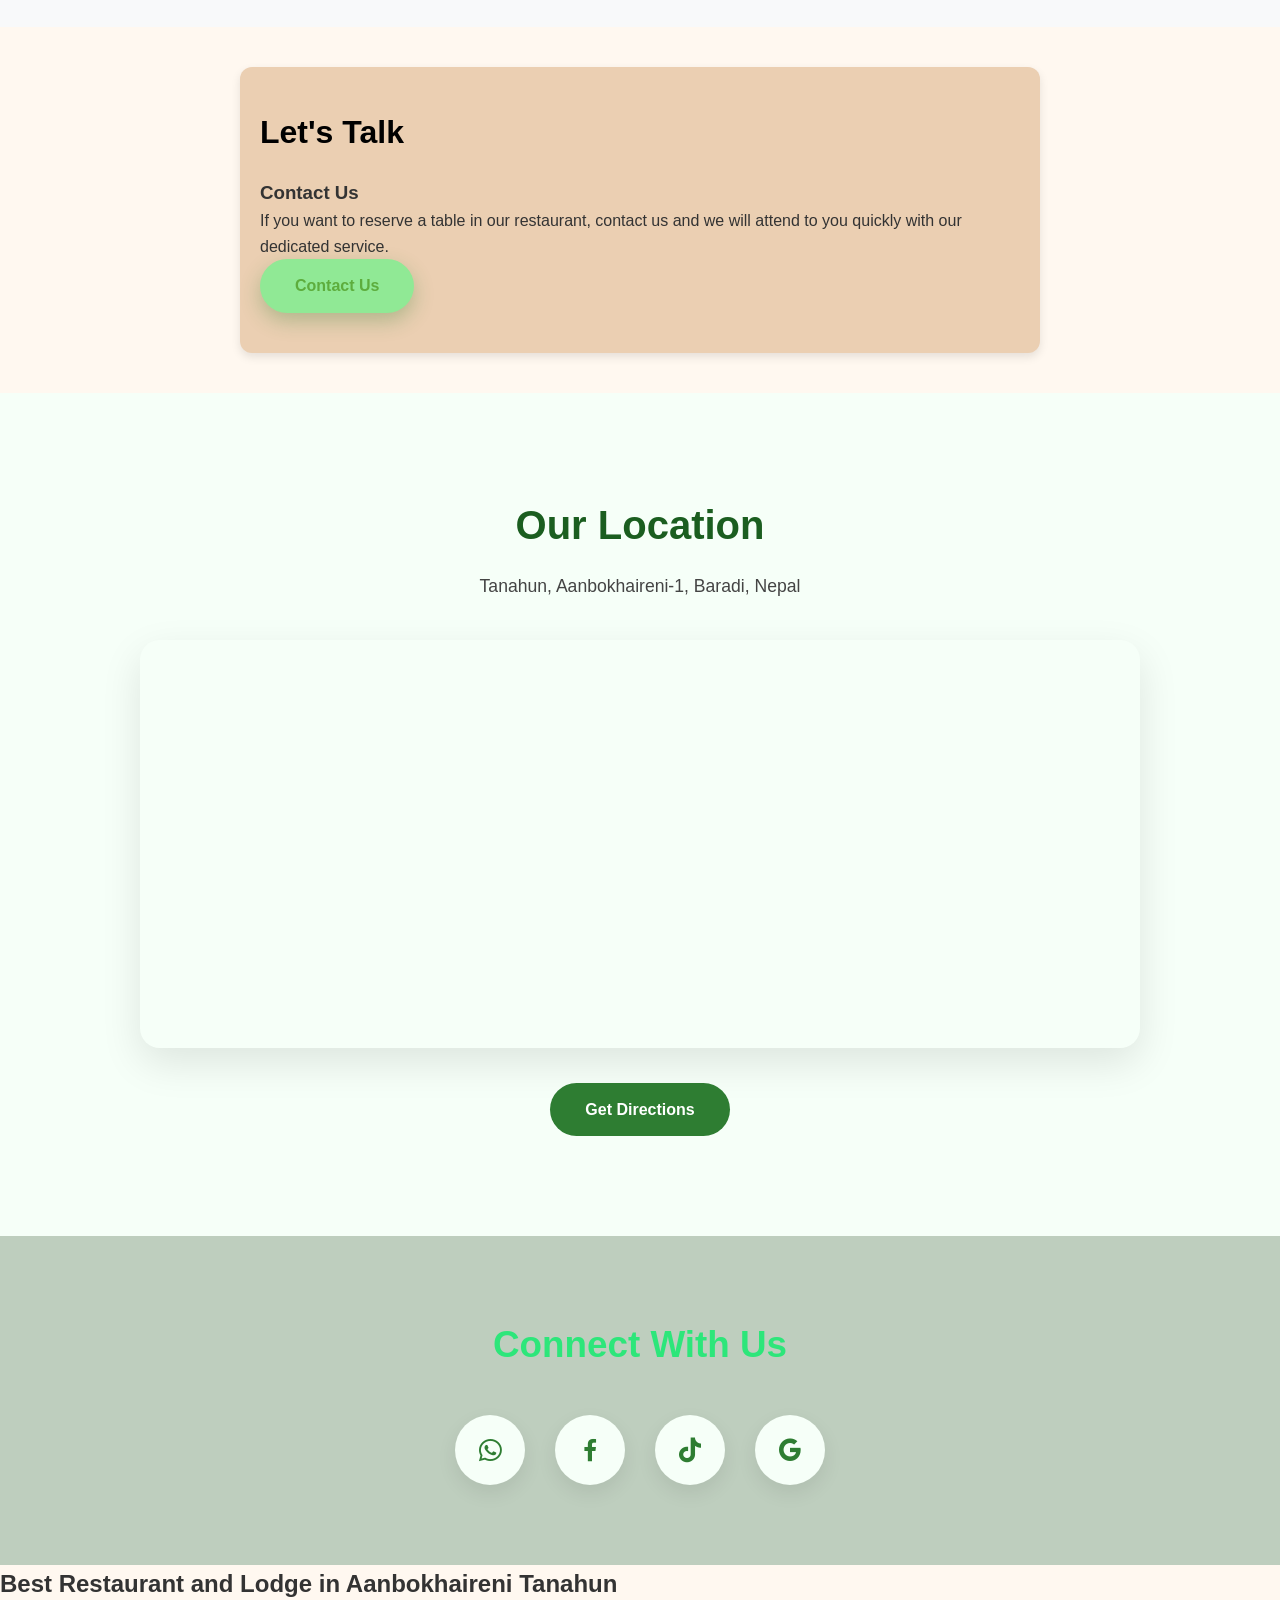
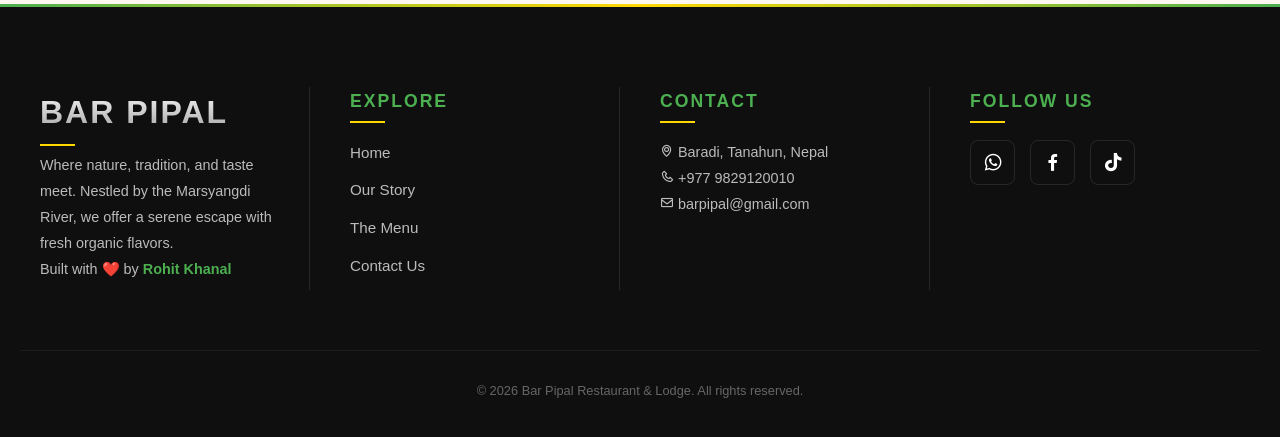
==== commit 4f6f7ed5: "Add Google site verification meta tag" ====
--- a/index.html
+++ b/index.html
@@ -2,6 +2,7 @@
 <html lang="en">
 <head>
     <meta charset="UTF-8">
+    <meta name="google-site-verification" content="G-yGWycI3jiqcJXBLAiKGfmsBlIBcAOnooavSWr6hlc" />
     <meta name="viewport" content="width=device-width, initial-scale=1.0">
     <script async src="https://pagead2.googlesyndication.com/pagead/js/adsbygoogle.js?client=ca-pub-4267064071274874"
      crossorigin="anonymous"></script>
@@ -20,6 +21,7 @@
      <meta property="og:url" content="https://barpipal1.vercel.app/">
      <meta name="robots" content="index, follow">
     <!-- Boxicons for icons if needed -->
+    
   <link rel="stylesheet" href="style.css">
 
     <!-- CSS -->
@@ -42,6 +44,7 @@
   "url": "https://barpipal1.vercel.app/"
 }
 </script>
+    
 </head>
 <body>
 
@@ -218,3 +221,4 @@
 </html>
 
 
+
--- a/style.css
+++ b/style.css
@@ -495,7 +495,7 @@
 
 #contact h2 {
   font-size: 2rem;
-  color: #5A3825;
+  color: #000000;
   margin-bottom: 20px;
 }
 
@@ -942,3 +942,4 @@
     .footer-socials { justify-content: center; }
 }
 
+
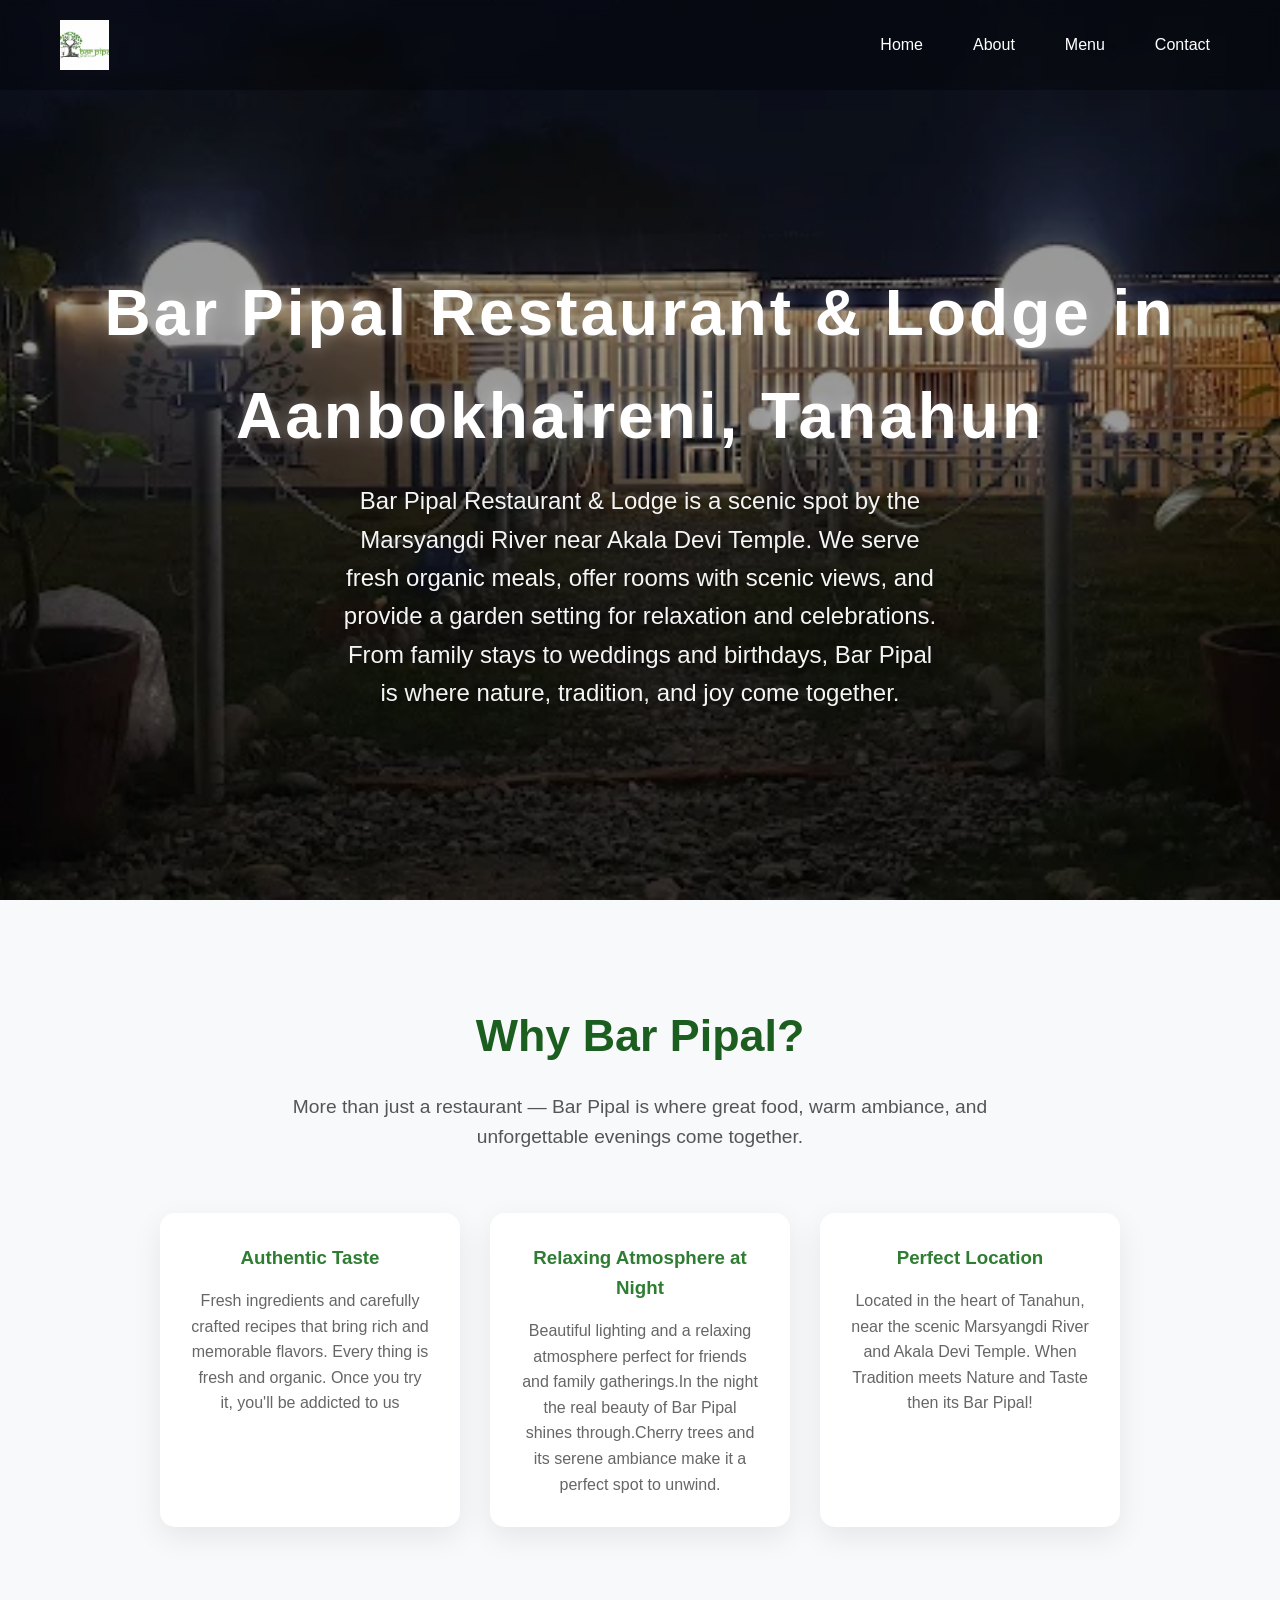
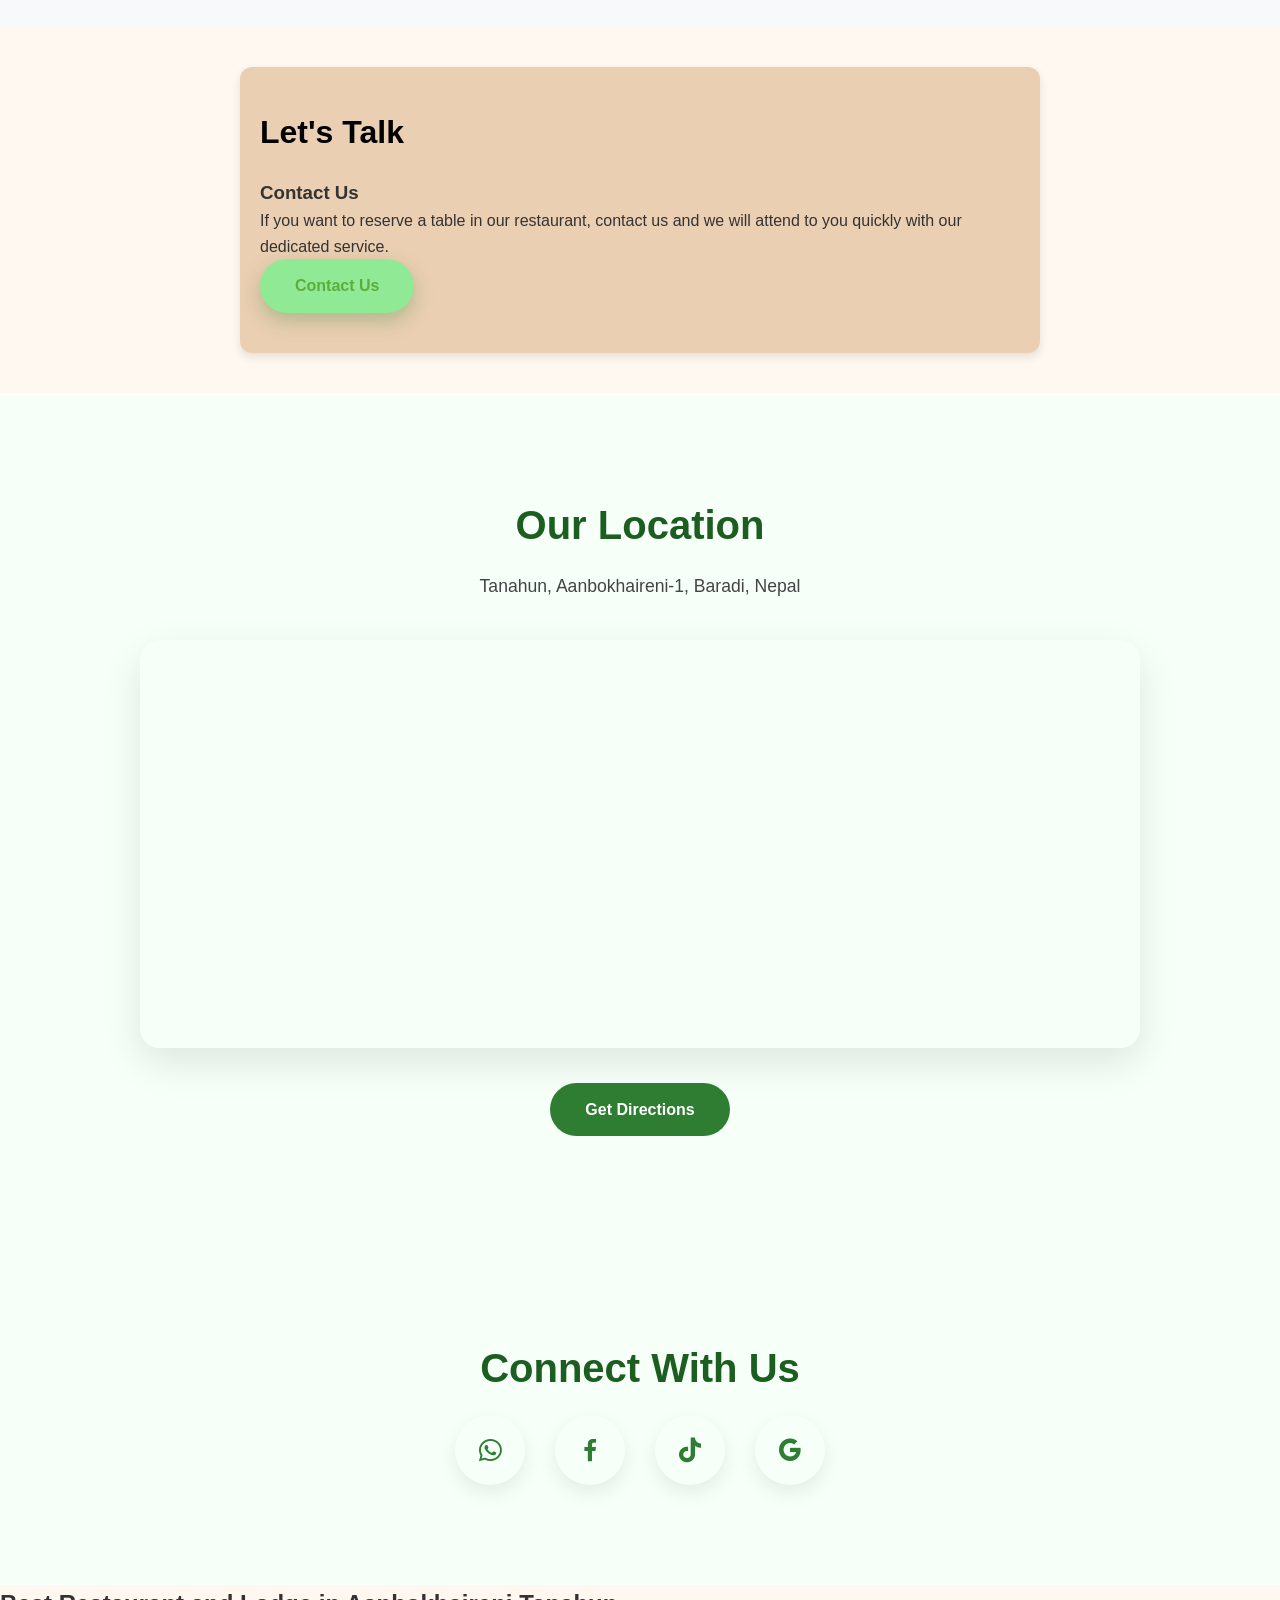
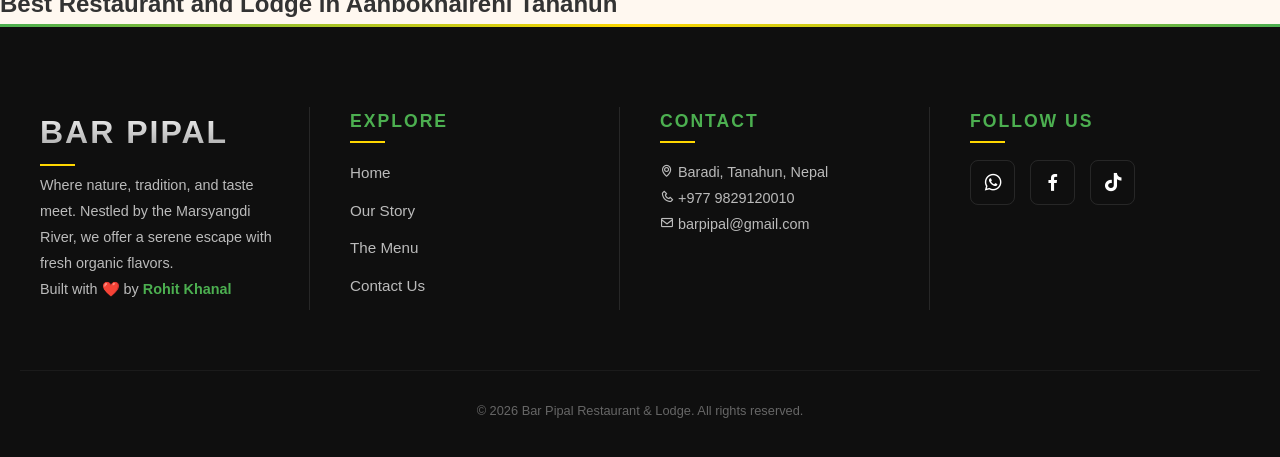
==== commit 7d381929: "Fix HTML encoding issues in index.html" ====
--- a/index.html
+++ b/index.html
@@ -137,19 +137,22 @@
 </a>
     </div>
 </section>
-     <!-- Google AdSense Ad Unit - Top of Homepage -->
-    <section class="ad-top">
-        <ins class="adsbygoogle"
-             style="display:block"
-             data-ad-client="ca-pub-4267064071274874"
-             data-ad-slot="7898402082"
-             data-ad-format="auto"
-             data-full-width-responsive="true"></ins>
-        <script>
-             (adsbygoogle = window.adsbygoogle || []).push({});
-        </script>
-    </section>
-<section class="social-connect fade-in">
+
+<!-- AdSense Ad -->
+<section class="ad-section">
+  <ins class="adsbygoogle"
+       style="display:block"
+       data-ad-client="ca-pub-4267064071274874"
+       data-ad-slot="7898402082"
+       data-ad-format="auto"
+       data-full-width-responsive="true"></ins>
+</section>
+
+<script>
+(adsbygoogle = window.adsbygoogle || []).push({});
+</script>
+
+<section class="location fade-in">
     <div class="social-container">
         <h2>Connect With Us</h2>
 
@@ -222,3 +225,4 @@
 
 
 
+
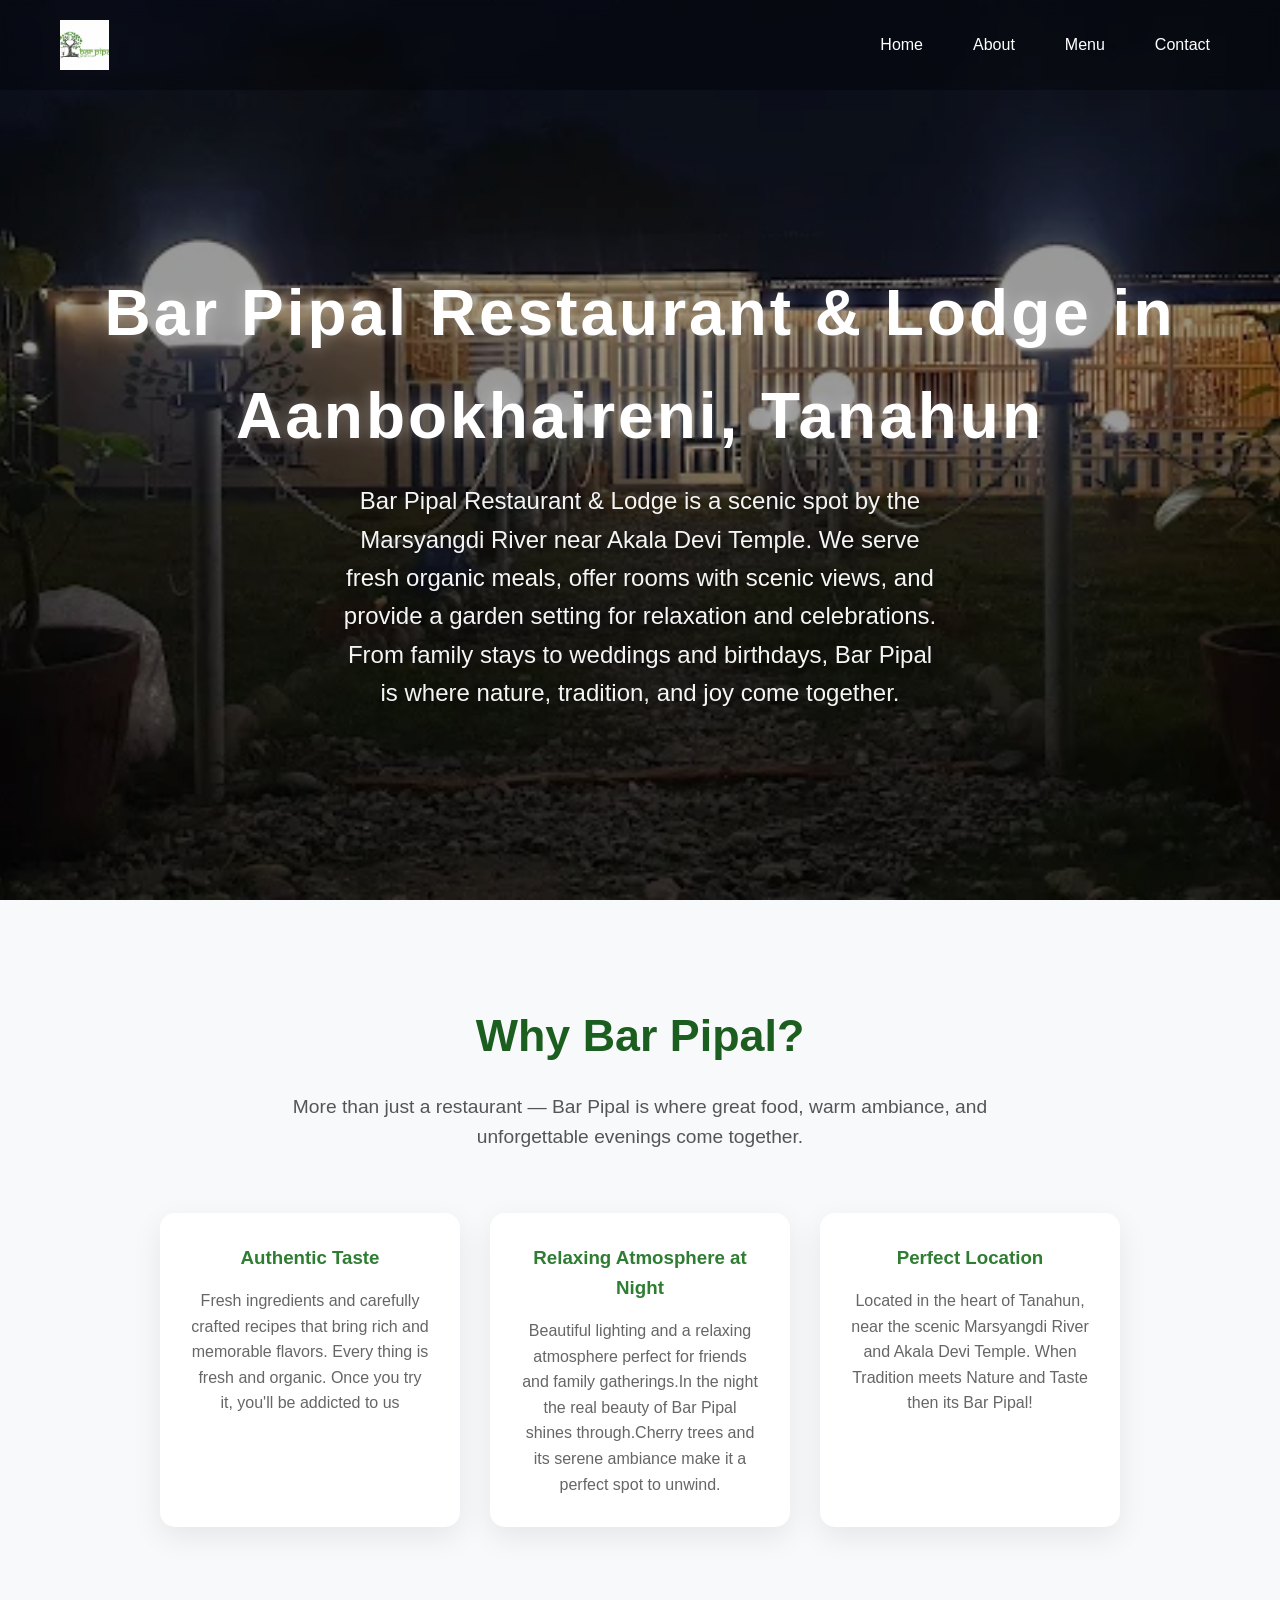
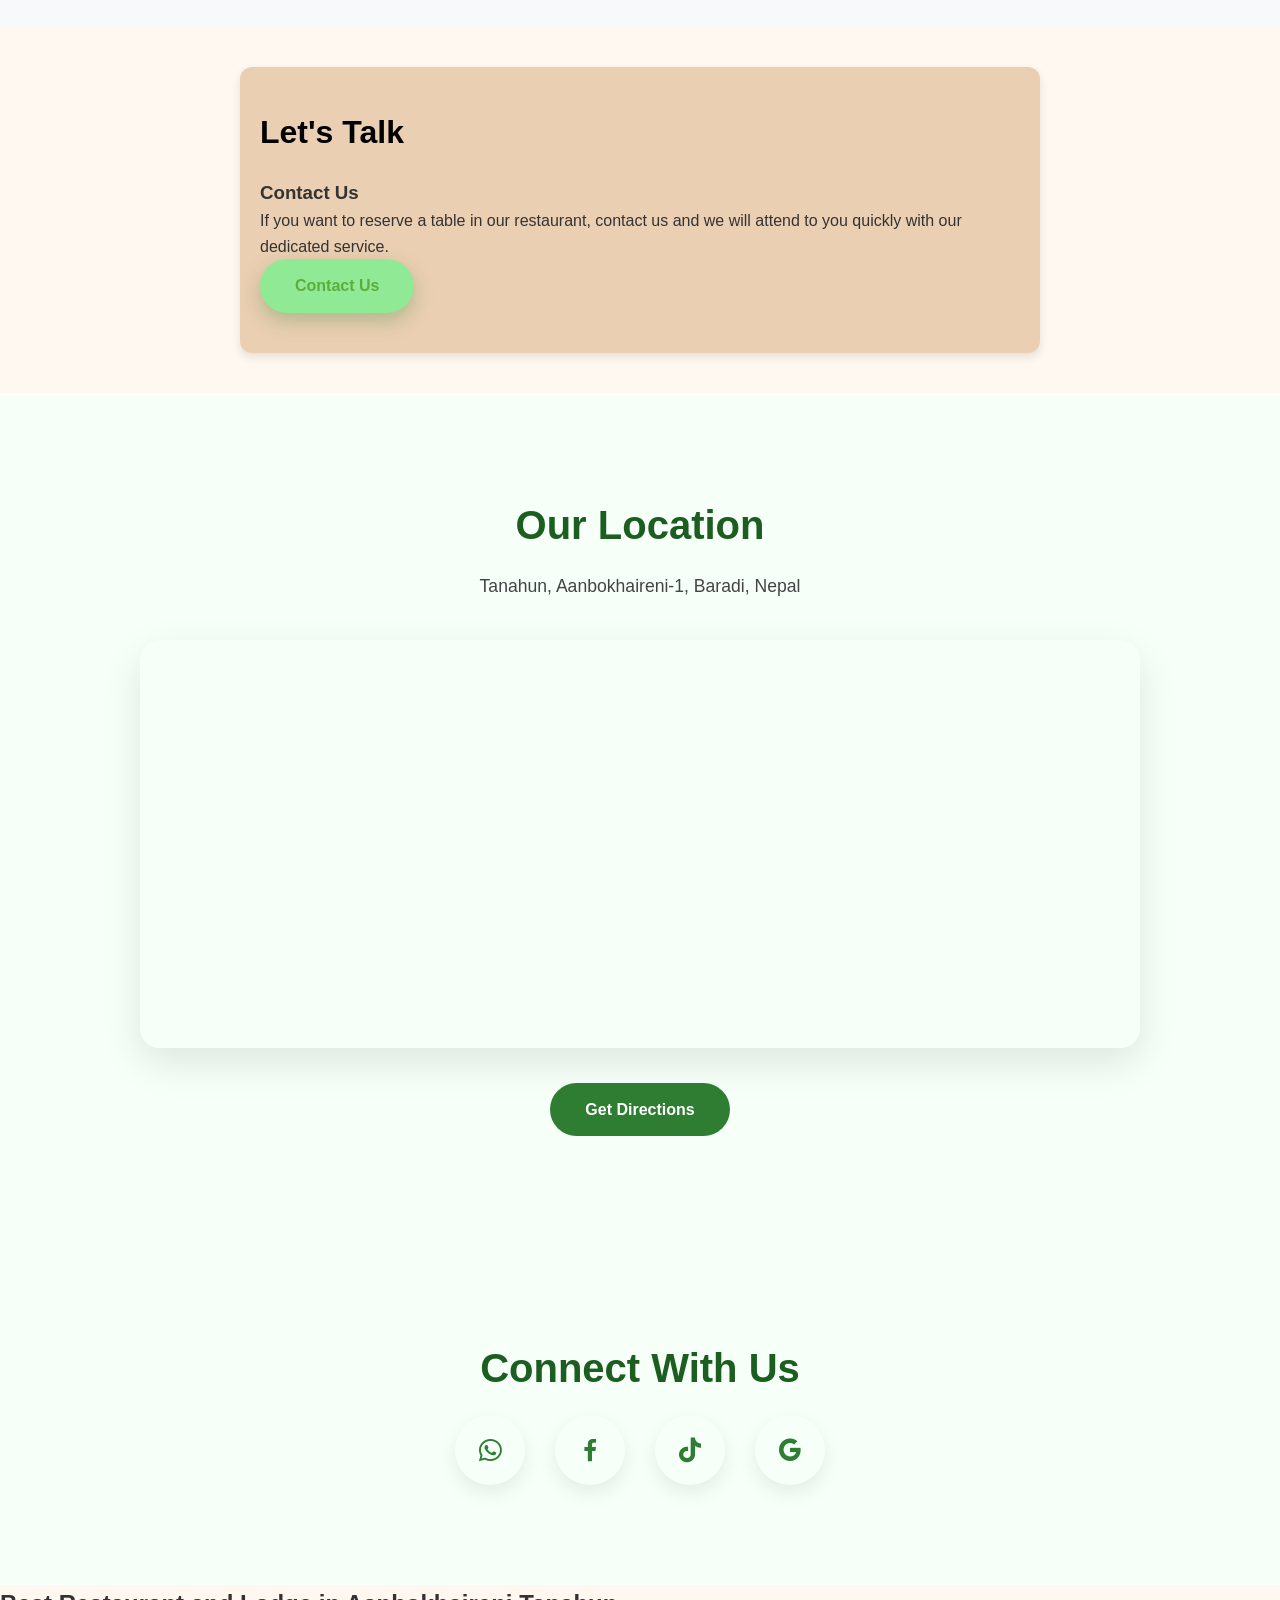
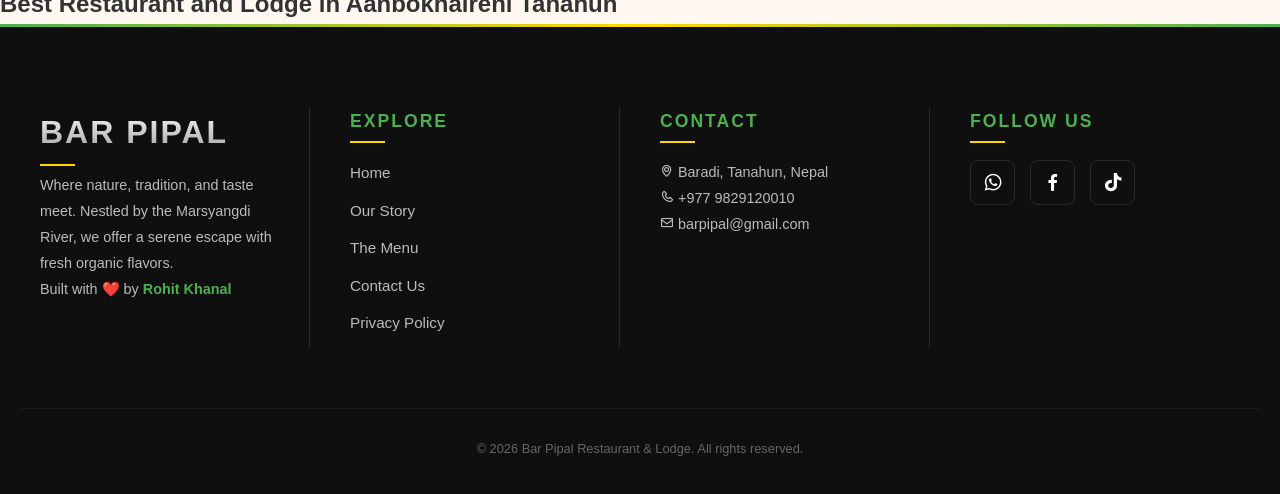
==== commit 63ee6ce6: "Fix HTML formatting and add Privacy Policy link" ====
--- a/index.html
+++ b/index.html
@@ -195,6 +195,7 @@
                 <li><a href="about.html">Our Story</a></li>
                 <li><a href="menu.html">The Menu</a></li>
                 <li><a href="contact.html">Contact Us</a></li>
+                <li><a href="policy.html">Privacy Policy</a></li>
             </ul>
         </div>
 
@@ -226,3 +227,4 @@
 
 
 
+
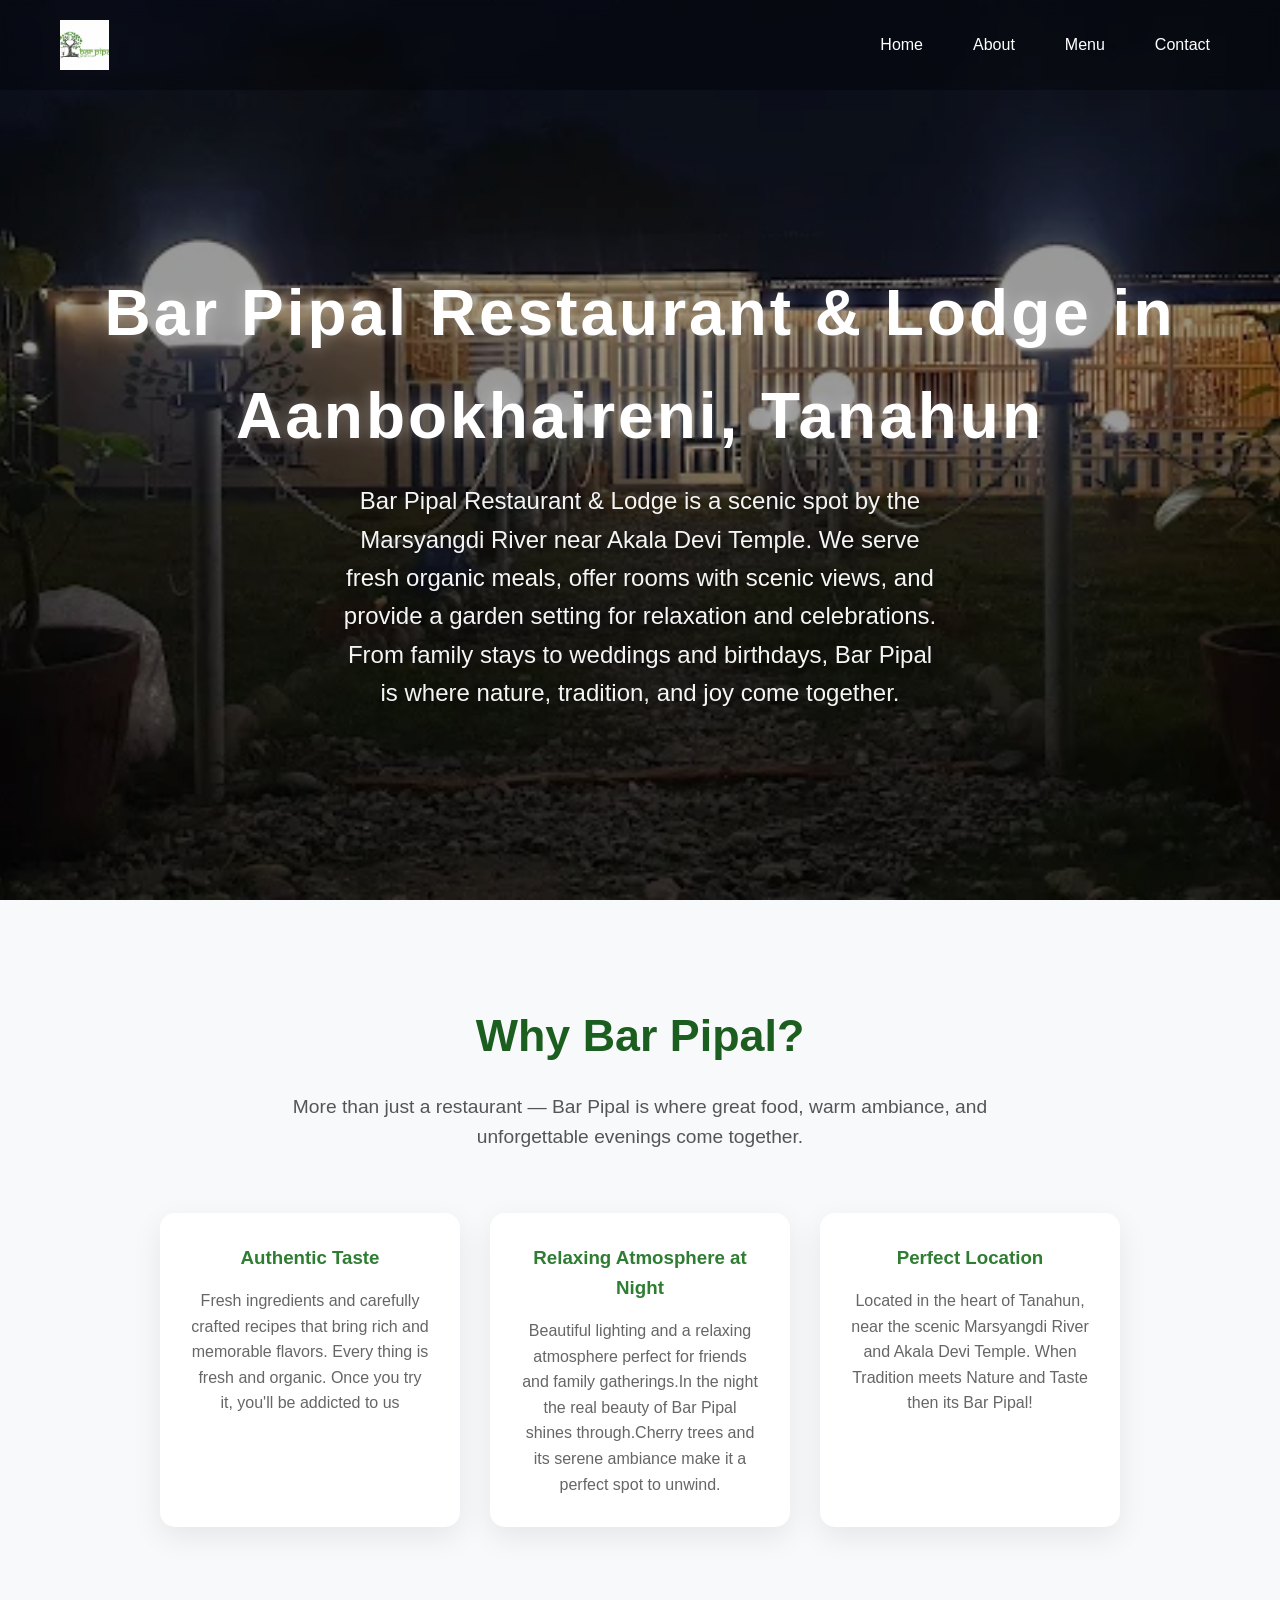
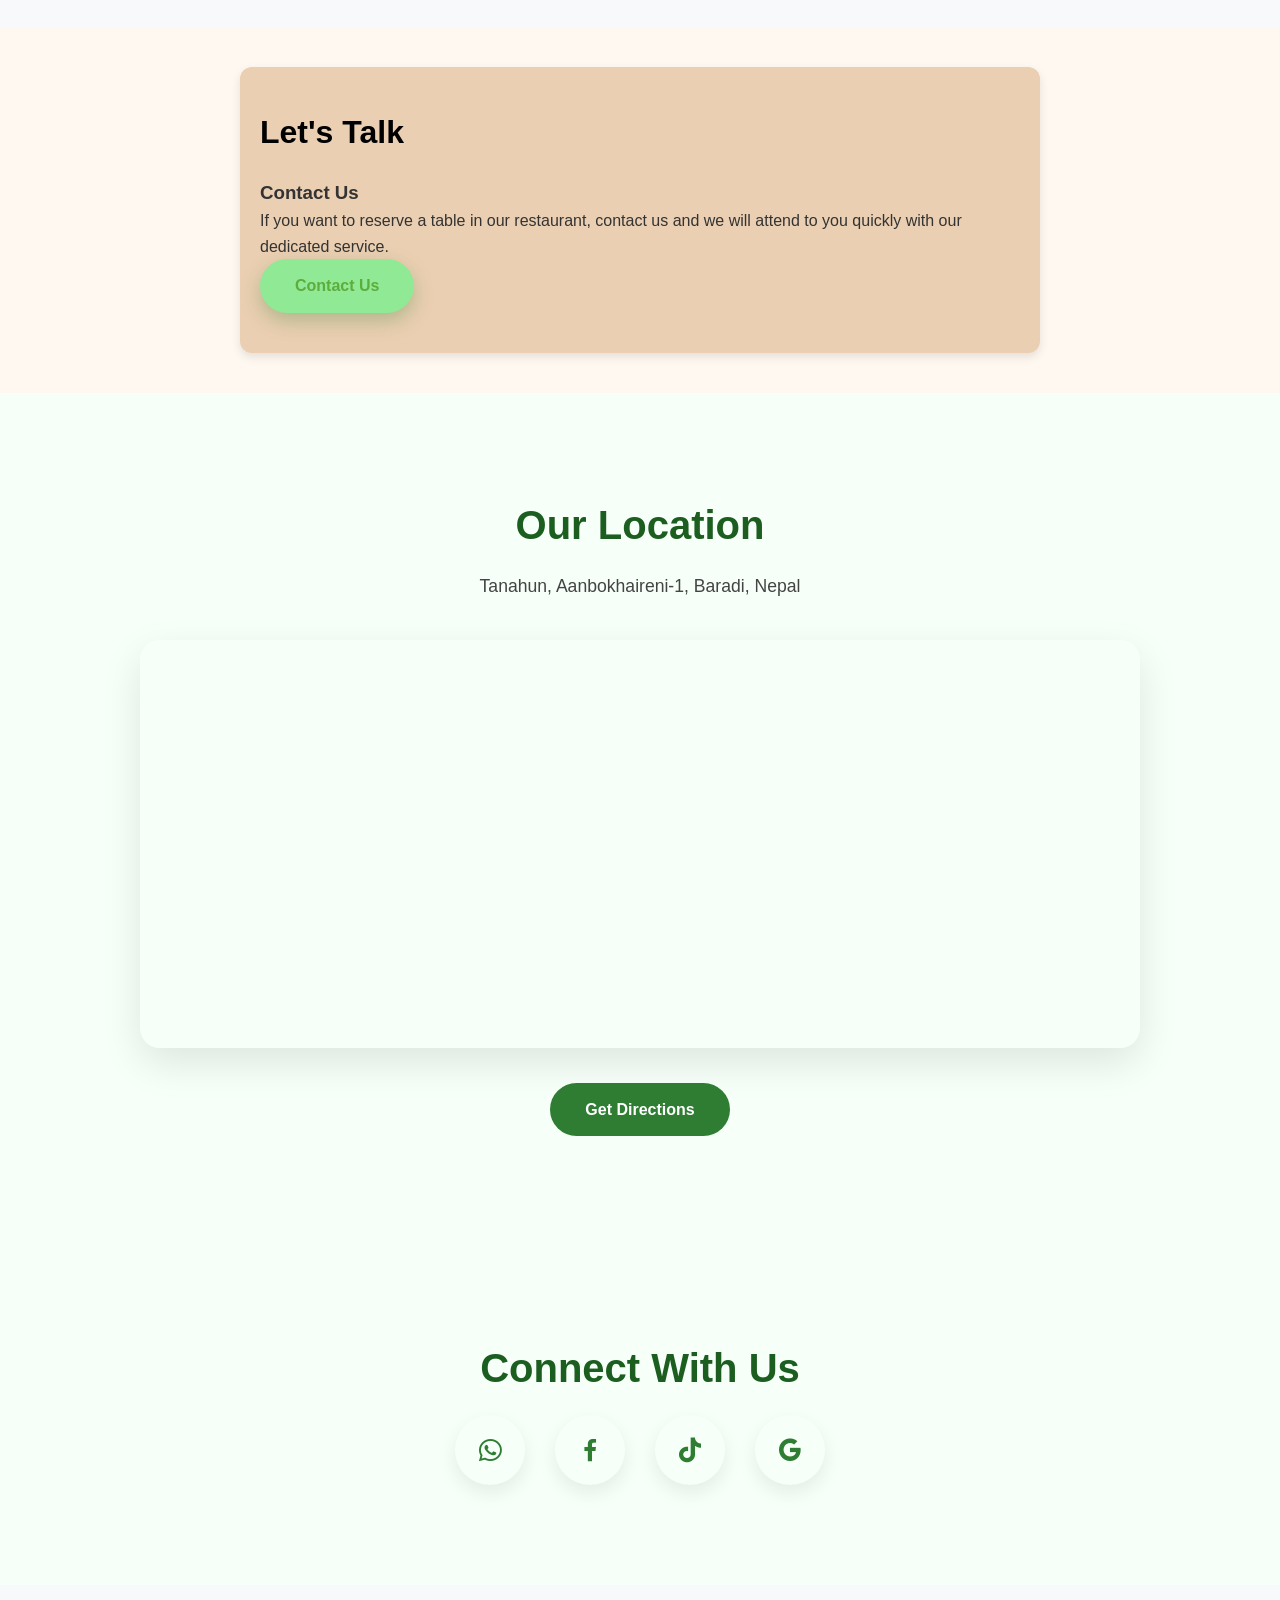
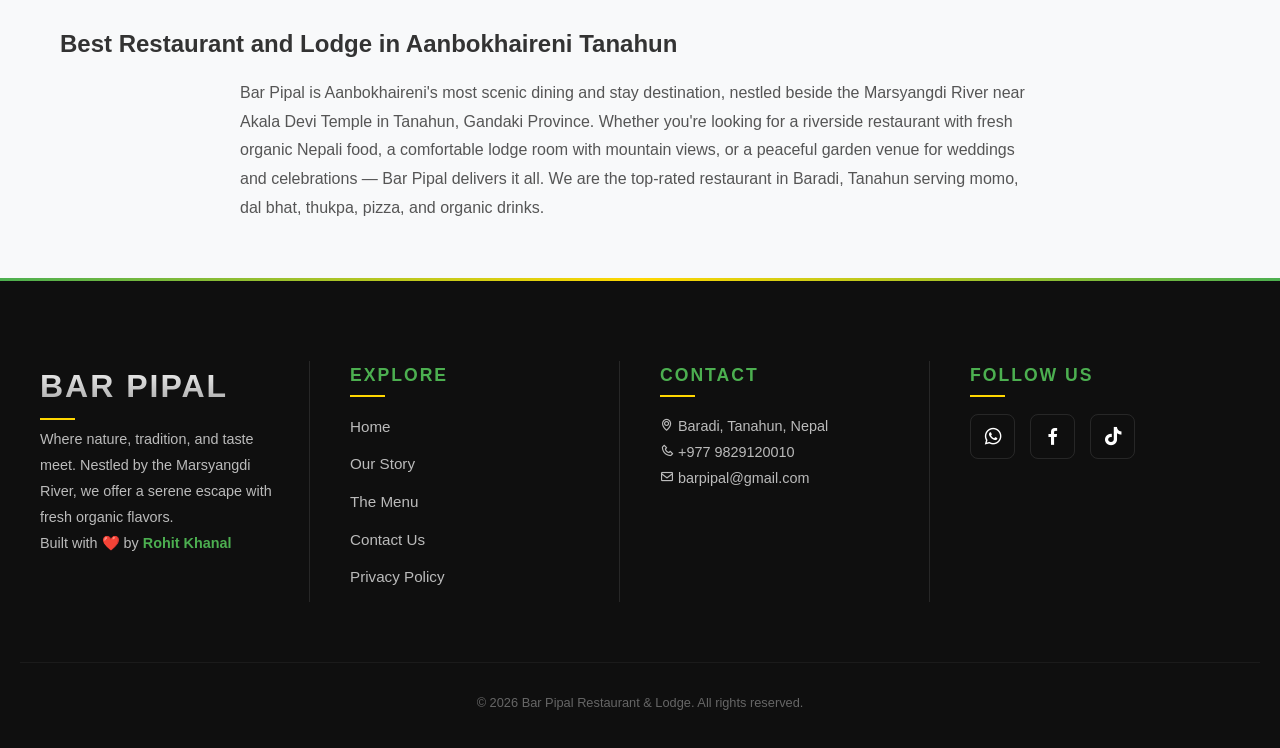
==== commit 303dab96: "Update index.html" ====
--- a/index.html
+++ b/index.html
@@ -7,12 +7,12 @@
     <script async src="https://pagead2.googlesyndication.com/pagead/js/adsbygoogle.js?client=ca-pub-4267064071274874"
      crossorigin="anonymous"></script>
     
-   <title>Bar Pipal Restaurant & Lodge | Aanbokhaireni Tanahun Nepal</title>
-
-     <meta name="description" content="Bar Pipal Restaurant & Lodge in Aanbokhaireni, Tanahun. Enjoy fresh organic food, scenic Marsyangdi river views, comfortable rooms, and a relaxing garden atmosphere.">
-
-     <meta name="keywords" content="Bar Pipal, Bar Pipal Tanahun, restaurant in Aanbokhaireni, lodge in Tanahun, Marsyangdi river restaurant, organic food Nepal">
-
+  <!-- REPLACE WITH: -->
+<title>Bar Pipal Restaurant & Lodge | Marsyangdi River, Aanbokhaireni Tanahun</title>
+
+<meta name="description" content="Best restaurant & lodge in Aanbokhaireni, Tanahun near Marsyangdi River. Fresh organic Nepali food, scenic rooms, garden seating, weddings & events. Call +977 9829120010.">
+
+<meta name="keywords" content="Bar Pipal, restaurant Aanbokhaireni, lodge Tanahun, hotel near Marsyangdi river, organic food Tanahun, wedding venue Tanahun, Akala Devi Temple restaurant, Baradi restaurant Nepal">
      <meta name="author" content="Rohit Khanal">
      <meta property="og:title" content="Bar Pipal Restaurant & Lodge">
      <meta property="og:description" content="Enjoy fresh organic meals and scenic views at Bar Pipal near Marsyangdi River.">
@@ -28,22 +28,80 @@
     <link href='https://cdn.jsdelivr.net/npm/boxicons@2.1.4/css/boxicons.min.css' rel='stylesheet'>
     <link rel="icon" href="images/logo.png" type="image/png">
     <link rel="canonical" href="https://barpipal1.vercel.app/">
-    <script type="application/ld+json">
+   <!-- REPLACE OLD SCHEMA WITH THIS: -->
+<script type="application/ld+json">
 {
   "@context": "https://schema.org",
   "@type": "Restaurant",
   "name": "Bar Pipal Restaurant & Lodge",
   "image": "https://barpipal1.vercel.app/images/logo.png",
+  "description": "Scenic restaurant and lodge by the Marsyangdi River in Aanbokhaireni, Tanahun. Serving fresh organic Nepali food with garden seating and comfortable rooms.",
   "address": {
     "@type": "PostalAddress",
     "streetAddress": "Aanbokhaireni-1, Baradi",
     "addressLocality": "Tanahun",
+    "addressRegion": "Gandaki Province",
     "addressCountry": "NP"
   },
-  "telephone": "+9779829120010",
-  "url": "https://barpipal1.vercel.app/"
+  "geo": {
+    "@type": "GeoCoordinates",
+    "latitude": 27.9301,
+    "longitude": 84.4775
+  },
+  "telephone": "+9779806651199",
+  "email": "barpipal@gmail.com",
+  "url": "https://barpipal1.vercel.app/",
+  "servesCuisine": ["Nepali", "Organic", "Continental"],
+  "priceRange": "₨₨",
+  "openingHours": "Mo-Su 07:00-22:00",
+  "hasMap": "https://maps.app.goo.gl/7sVR7y3SYaFeJ9Nj8",
+  "sameAs": [
+    "https://www.facebook.com/bar.pipal.540171",
+    "https://www.tiktok.com/@barpipal22"
+  ]
 }
 </script>
+
+<script type="application/ld+json">
+{
+  "@context": "https://schema.org",
+  "@type": "FAQPage",
+  "mainEntity": [
+    {
+      "@type": "Question",
+      "name": "Where is Bar Pipal Restaurant located?",
+      "acceptedAnswer": {
+        "@type": "Answer",
+        "text": "Bar Pipal Restaurant & Lodge is located in Aanbokhaireni-1, Baradi, Tanahun, Nepal — near the Marsyangdi River and Akala Devi Temple."
+      }
+    },
+    {
+      "@type": "Question",
+      "name": "Does Bar Pipal serve organic food?",
+      "acceptedAnswer": {
+        "@type": "Answer",
+        "text": "Yes, Bar Pipal serves fresh organic Nepali meals including dal bhat, momo, thukpa, khaja sets and more. All ingredients are locally sourced."
+      }
+    },
+    {
+      "@type": "Question",
+      "name": "Can I book a room at Bar Pipal?",
+      "acceptedAnswer": {
+        "@type": "Answer",
+        "text": "Yes, Bar Pipal has lodge rooms with scenic views. Call  +977 9806651199 to book."
+      }
+    },
+    {
+      "@type": "Question",
+      "name": "Does Bar Pipal host weddings and events?",
+      "acceptedAnswer": {
+        "@type": "Answer",
+        "text": "Yes, Bar Pipal's garden setting is available for weddings, birthdays, and celebrations. Contact us at +977 9829120010 for booking."
+      }
+    }
+  ]
+}
+</script>    
     
 </head>
 <body>
@@ -174,8 +232,11 @@
         </div>
     </div>
 </section>
-<section class="seo-text">
-<h2>Best Restaurant and Lodge in Aanbokhaireni Tanahun</h2>
+<section class="seo-text" style="padding: 40px 60px; background:#f8f9fa;">
+  <h2>Best Restaurant and Lodge in Aanbokhaireni Tanahun</h2>
+  <p style="color:#555; max-width:800px; margin: 15px auto; font-size:1rem; line-height:1.8;">
+    Bar Pipal is Aanbokhaireni's most scenic dining and stay destination, nestled beside the Marsyangdi River near Akala Devi Temple in Tanahun, Gandaki Province. Whether you're looking for a riverside restaurant with fresh organic Nepali food, a comfortable lodge room with mountain views, or a peaceful garden venue for weddings and celebrations — Bar Pipal delivers it all. We are the top-rated restaurant in Baradi, Tanahun serving momo, dal bhat, thukpa, pizza, and organic drinks.
+  </p>
 </section>
  <!-- ================= FOOTER ================= -->
 <footer class="site-footer">
